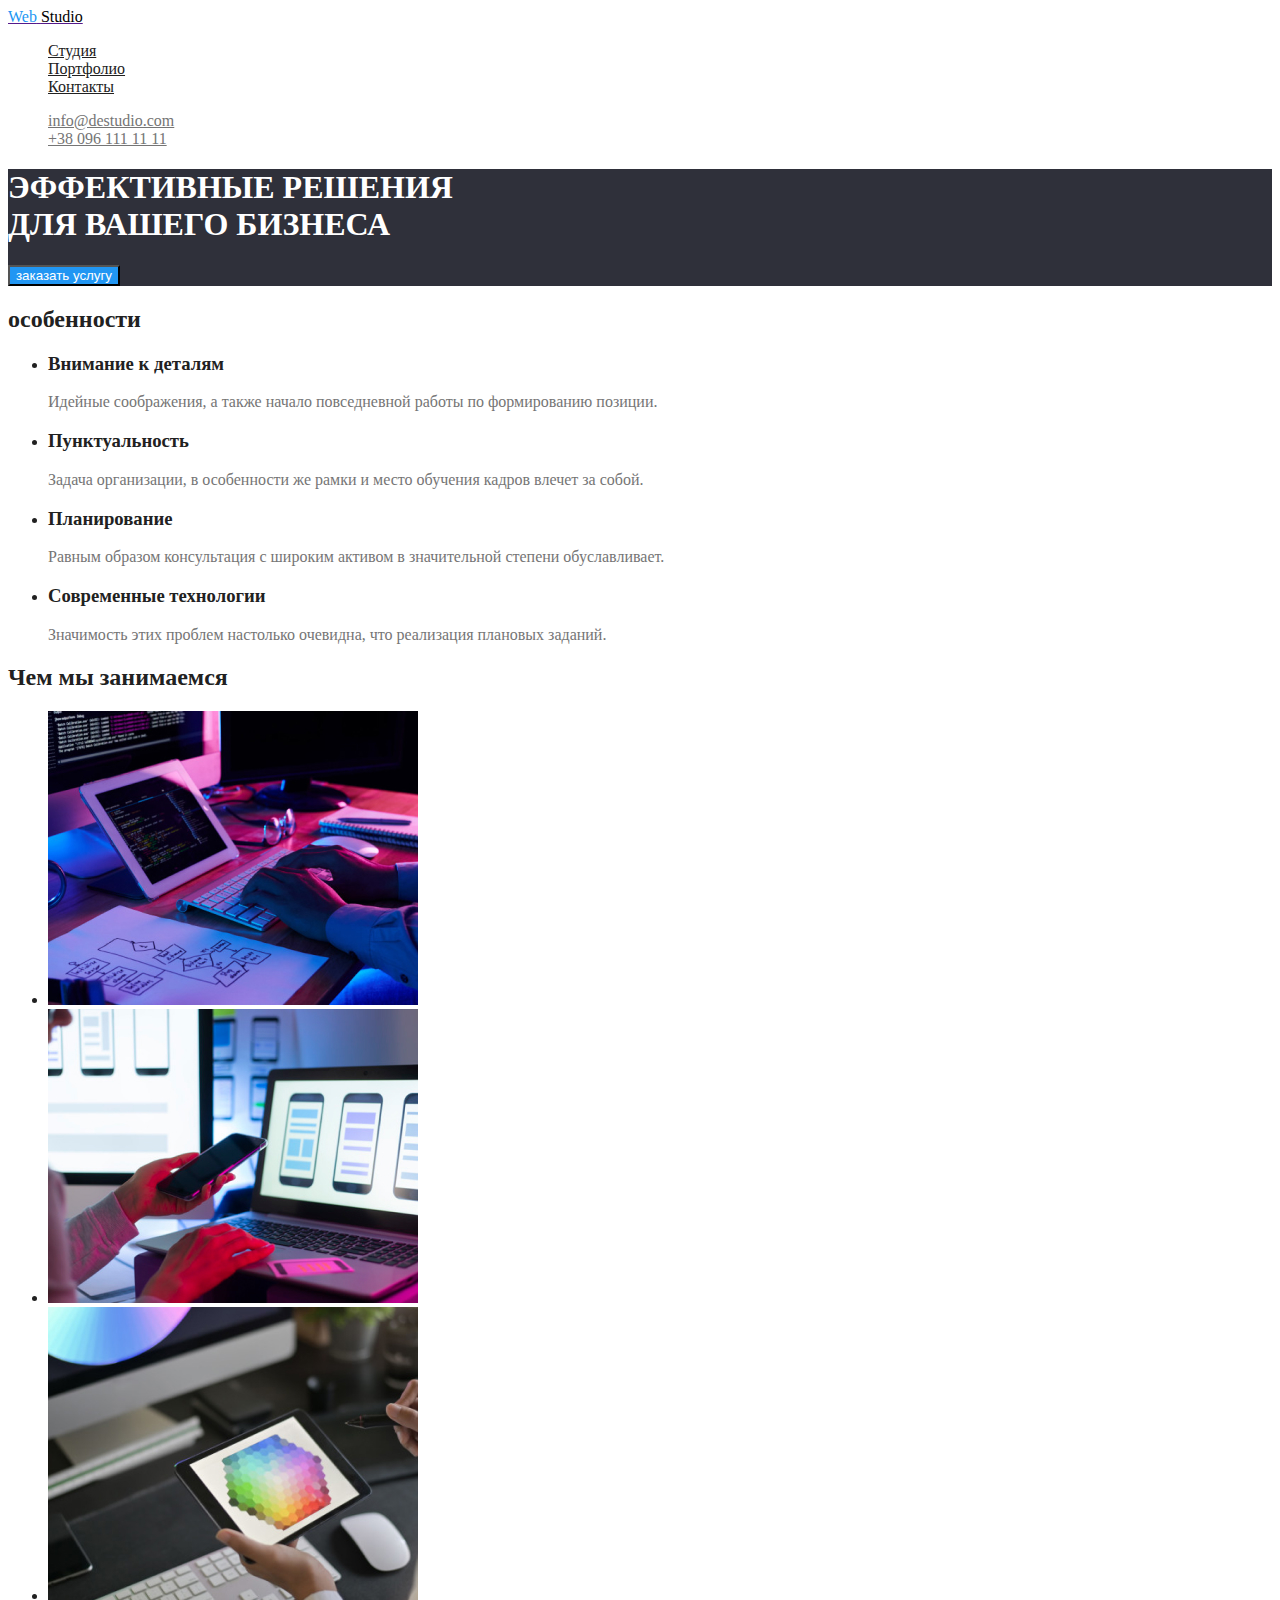
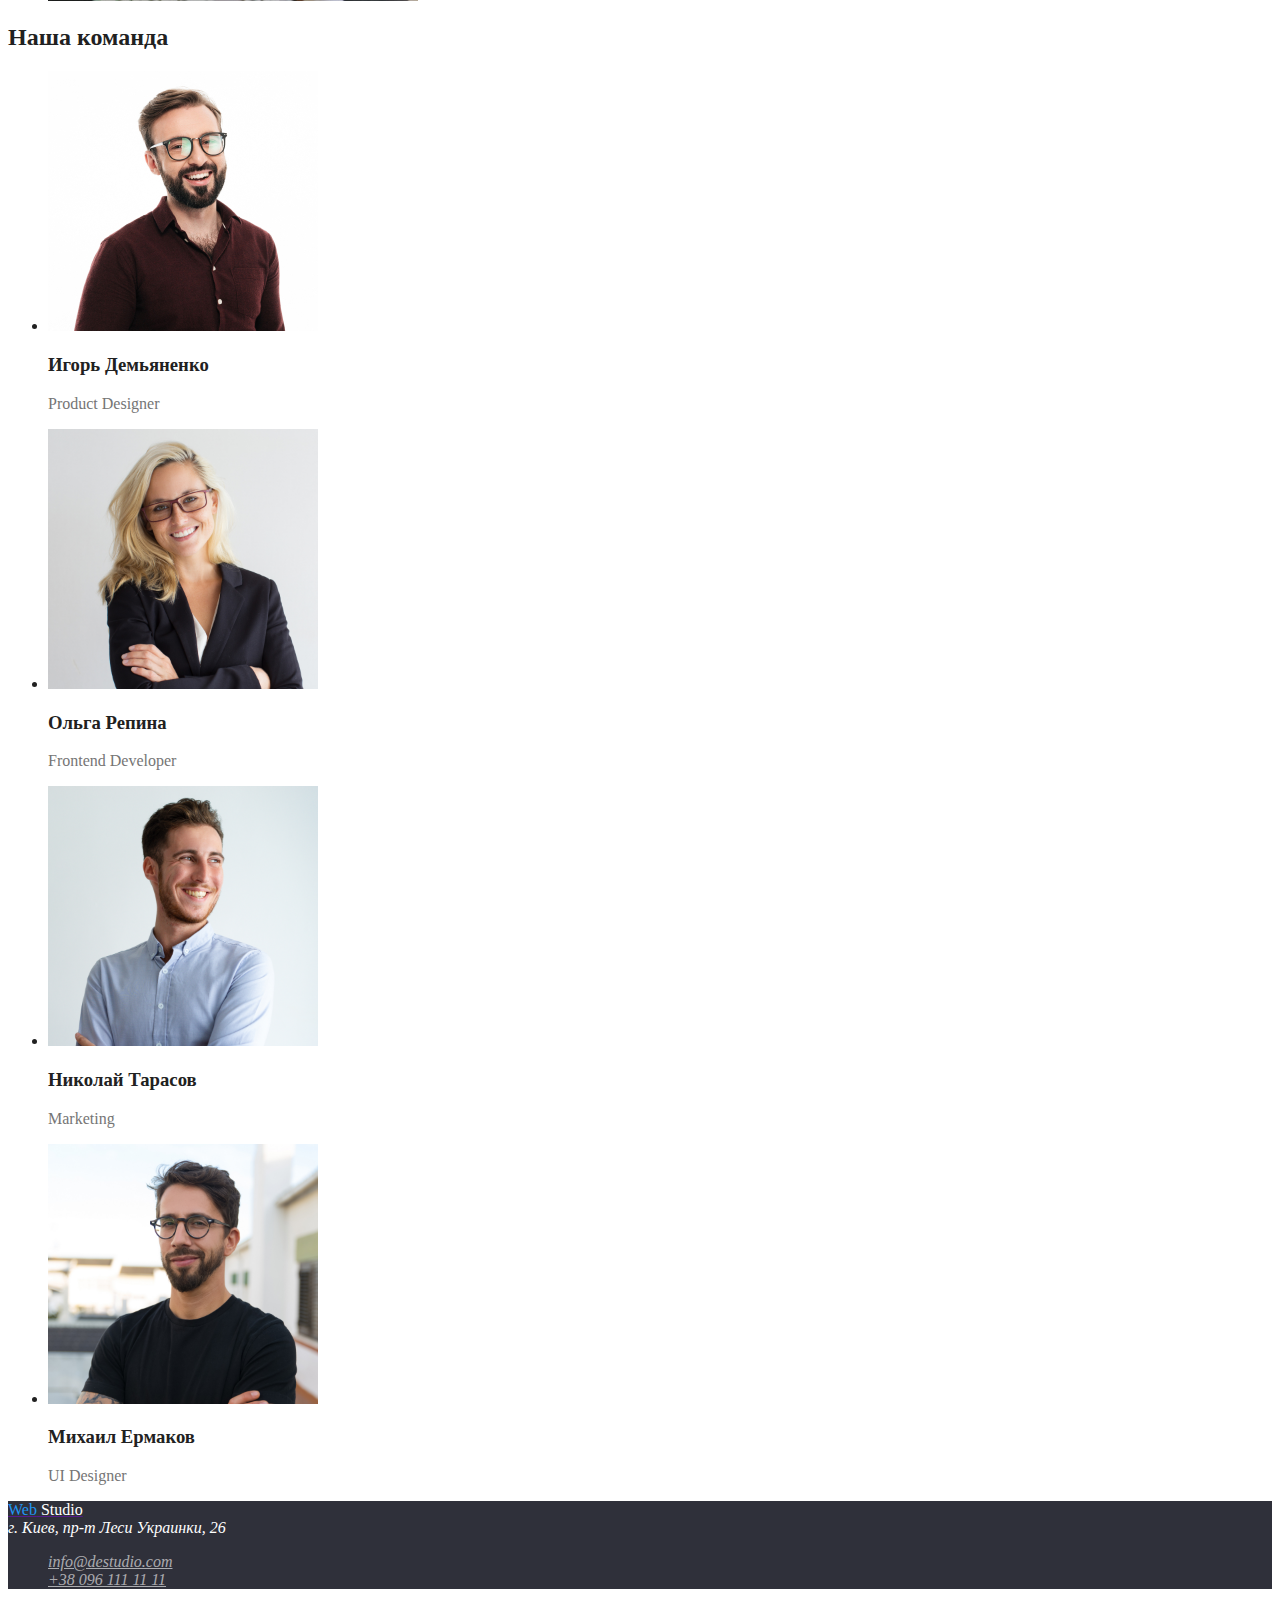
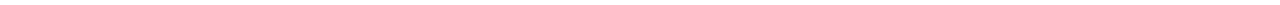
==== index.html @ b645f1c4 "вертстка до кнопок" ====
<!DOCTYPE html>
<html lang="ru">
<head>
    <meta charset="UTF-8">
    <meta http-equiv="X-UA-Compatible" content="IE=edge">
    <meta name="viewport" content="width=device-width, initial-scale=1.0">
    <title>hw-02-goit-markup-hw-02</title>
    <link rel="stylesheet" href="./css/styles.css">
</head>
    
<body class="page" >
    
    <!-- Шапка -->
    <header class="header">
        
        <nav class="nav">
            <a href=""><span class ="logo-web">Web</span> <span class="logo-studio"> Studio</span></a>
            <ul class="nav-list">
                <li> <a href="" class="nav-item">Студия</a></li>
                <li> <a href="" class="nav-item">Портфолио</a></li>
                <li> <a href="" class="nav-item">Контакты</a></li>
            </ul>
        </nav>

            <ul class="page-auth">
                <li> <a href="mailto:info@destudio.com" class="page-link">info@destudio.com</a></li>
                <li> <a href="tel:+380961111111" class="page-link">+38 096 111 11 11</a></li>
            </ul>
        
                
    </header>
    <!-- главная -->
    <main>
                <!-- Герой -->
        <section class="hero">
            <h1 class="hero-title">ЭФФЕКТИВНЫЕ РЕШЕНИЯ<br> ДЛЯ ВАШЕГО БИЗНЕСА </h1>
            <button type="button" class="button"> заказать услугу </button> 
        </section>
        <!-- особенности, описание преимуществ -->
        <section class="section">
            <h2 class="section-title">особенности</h2>
            <ul class="pec">
                <li>
                    <h3 class="pec-title">Внимание к деталям</h3>
                    <p class="pec-text">
                        Идейные соображения, а также начало повседневной работы по формированию позиции.
                    </p>
                </li>
                <li>
                    <h3 class="pec-title">Пунктуальность</h3>
                    <p class="pec-text">
                        Задача организации, в особенности же рамки и место обучения кадров влечет за собой.
        
                    </p >
                </li>
                <li>
                    <h3 class="pec-title">Планирование</h3>
                    <p class="pec-text">
                        Равным образом консультация с широким активом в значительной степени обуславливает.
                    </p>
                </li>
                <li>
                    <h3 class="pec-title">Современные технологии</h3>
                    <p class="pec-text">
                        Значимость этих проблем настолько очевидна, что реализация плановых заданий.
                    </p>

                </li>
                    
            </ul>
        </section> 

        <!-- чем мы занимаемся -->
        <section class="section">
            <h2 class="section-title">Чем мы занимаемся</h2>
            <ul>
                <li>
                    <img src="./img/box-1.jpg" alt=" работа за планшетом на клавиатуре" width="370"  height="294">
                </li>
                <li>
                    <img src="./img/box-2.jpg" alt="смартфон в руке" width="370" height="294">
                </li>
                <li>
                    <img src="./img/box-3.jpg" alt="планшет в руке" width="370" height="294">
                </li>
            </ul>
        </section>
        <!-- Наша команда -->
        <section class="section">
            <h2 >Наша команда</h2>
            <ul class="team">
                <li>
                    <img src="./img/igor.jpg" alt="Игорь Демьяненко" width="270" height="260">
                    <h3>Игорь Демьяненко</h3>
                    <p class="team-item">Product Designer</p>
                </li>
            </ul>
            <ul>
                <li>
                    <img src="./img/olga.jpg" alt="Ольга Репина" width="270" height="260">
                    <h3>Ольга Репина</h3>
                    <p class="team-item">Frontend Developer</p>
                </li>
            </ul>
            <ul>
                <li>
                    <img src="./img/nikolay.jpg" alt="Николай Тарасово" width="270" height="260">
                    <h3>Николай Тарасов</h3>
                    <p class="team-item">Marketing</p>
                </li>
            </ul>
            <ul>
                <li>
                    <img src="./img/mihail.jpg" alt="Михаил Ермаков" width="270" height="260">
                    <h3>Михаил Ермаков</h3>
                    <p class="team-item">UI Designer</p>
                </li>
            </ul>
        </section>

    </main>

    <!-- подвал -->
    <footer class="footer">
            <a href=""><span class="footer-web">Web</span> <span class="footer-studio">Studio</span></a>
            <address class="adr">
                г. Киев, пр-т Леси Украинки, 26 <br>
                <ul class="adr-link">
                    <li> <a class="adr-item" href="mailto:info@destudio.com">info@destudio.com</a></li>
                    <li> <a class="adr-item" href="tel:+380961111111" >+38 096 111 11 11</a> </li>
                </ul>
            </address>
    </footer>


</body>
</html>
---- css/styles.css ----
/* цвет главный черный #212121*/
/* цвет вторичный серый #757575 */
/* цвет кнопки белый #FFFFFF */
/* цвет ссылок в футере белый #FFFFFF60 % */
/* цвет вторичный #2F303A; */
/* цвет ховера #2196F3 */
/* цвет фона блока наш персонал #F5F4FA */
/* цвет лого веб футера */
 
.list {
    list-style: none;
}
:root{
    --primary-text-color:#212121;
    --titel-text-color:#212121;
    --accent-color: #2196F3;
    --secondary-text-color:#757575;
    --button-text-color:#ffffff;
    --button-bg-color:#2196F3;
    --logo-web-color:#2196F3;
    --section-color:#212121;
    --primary-bg-color:#2F303A;
}
 
.page  {
   color: var(--primary-text-color);
}
/* лого  в навигации */

.logo-web{
    color:var(--accent-color);
}
.logo-web {
    color: var(--logo-web-color);
}
.logo-studio {
    color: #000000;
}

/*  навигация*/
.nav-list {
    list-style: none;
    color: var(--primary-text-color);
}
.nav-item {
    list-style: none;
    color: var(--primary-text-color);
}
.nav-item:hover,
.nav-item:focus {
    color: var(--accent-color);
}
/*  шапка авторизации */
.page-auth{
    list-style: none;
}
.page-link{
    color: var(--secondary-text-color);
}
.page-link:hover,
.page-link:focus{
    color: var(--accent-color);
}

/* Герой */
.hero{
    background-color: var(--primary-bg-color);

}
.hero-title{
    color: #ffffff;
    
}
/* особенности */
.pec-text{
    color: var(--secondary-text-color);
}


/* чем мы занимаемся */

/* наша команда */
.team-item{
    color: var(--secondary-text-color);
}

.footer{
    background-color:var(--primary-bg-color);
}
/* лого в футере*/
.logo-web {
    color: var(--accent-color);
}

.footer-web {
    color: var(--logo-web-color);
}
.footer-studio {
    color: #ffffff;
}
/* адрес в подвале */
.adr{
    color: #ffffff;
}
.adr-link{
    list-style: none;
}

.adr-item {
    color: rgba(255, 255, 255, 0.6);
}
.section{
    color: var(--section-color);
}

.button{
    color: var(--button-text-color);
    background-color: var(--button-bg-color);
}
/* .button.primary{
    background-color: var(--button-bg-color);
    color: var(--button-text-color);
}
.button.secondary {
    background-color: var(--button-text-color);
    color: var(--button-bg-color) ;
} */
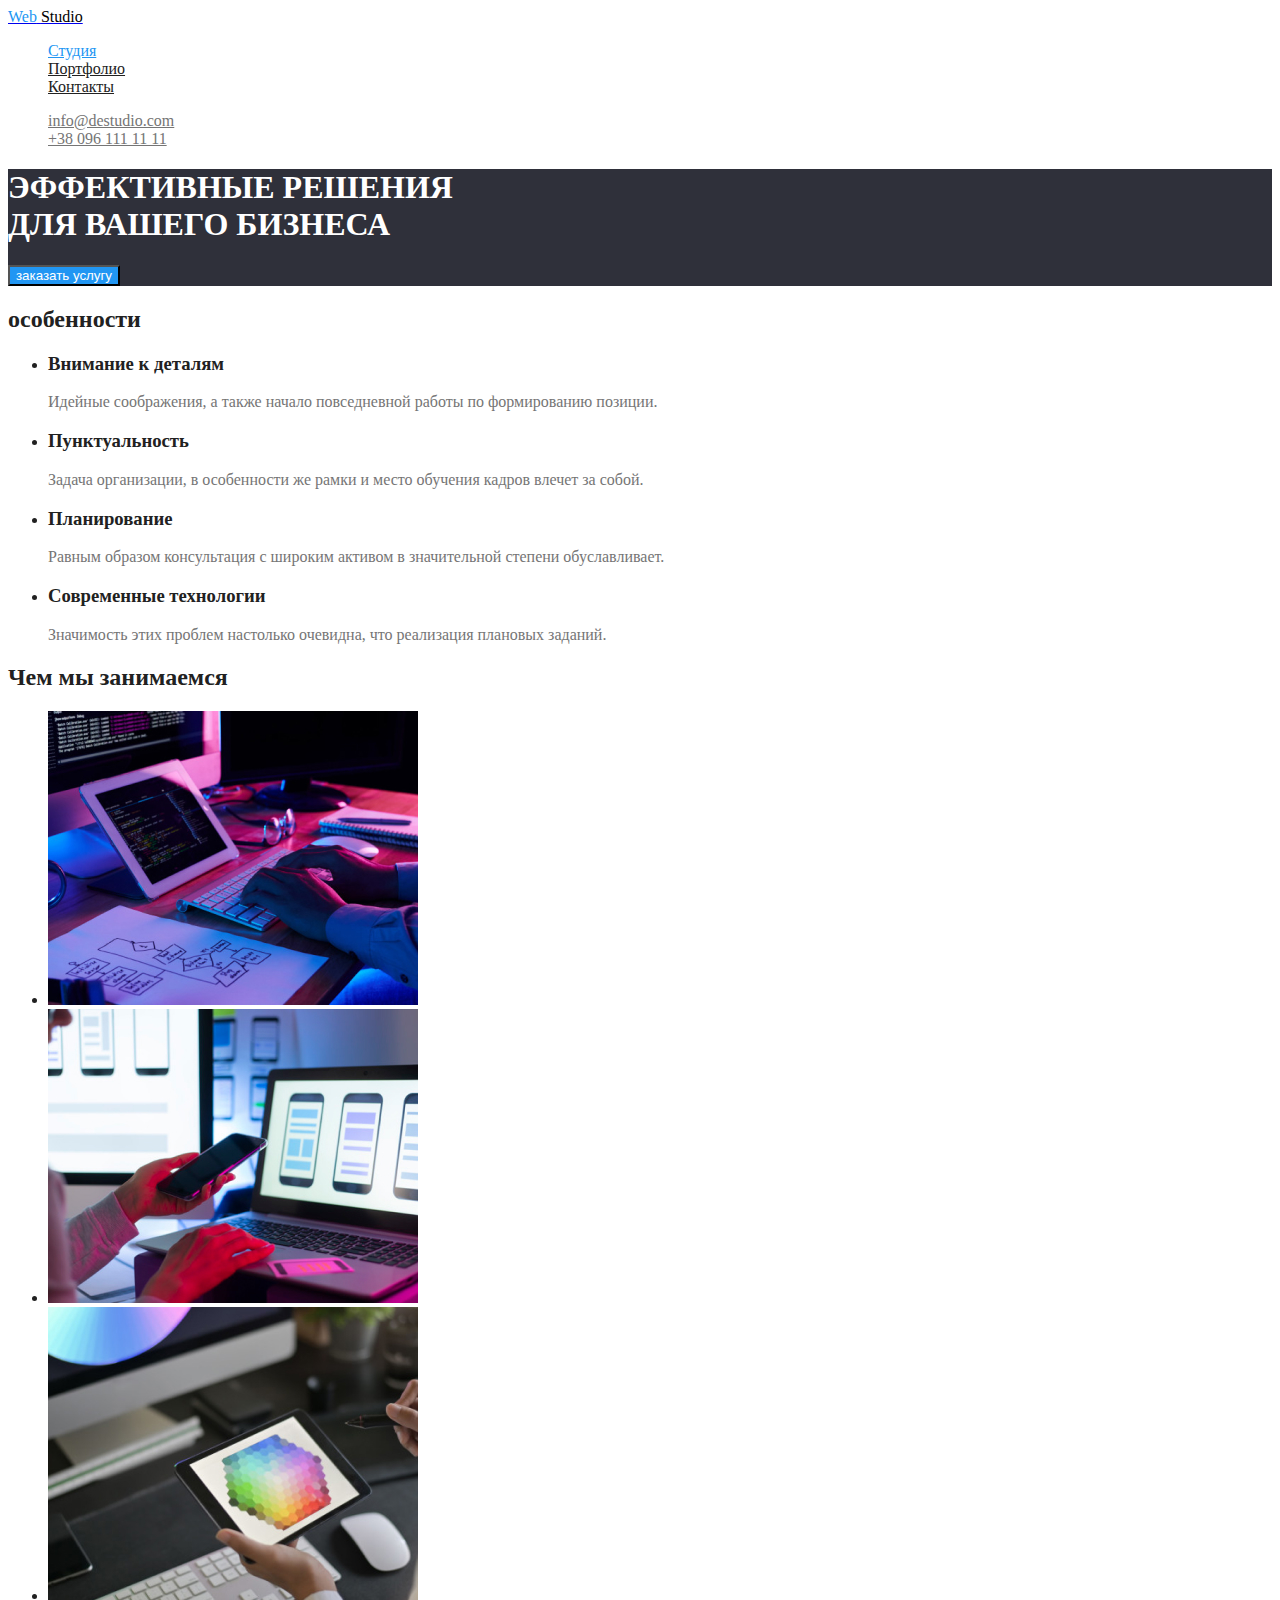
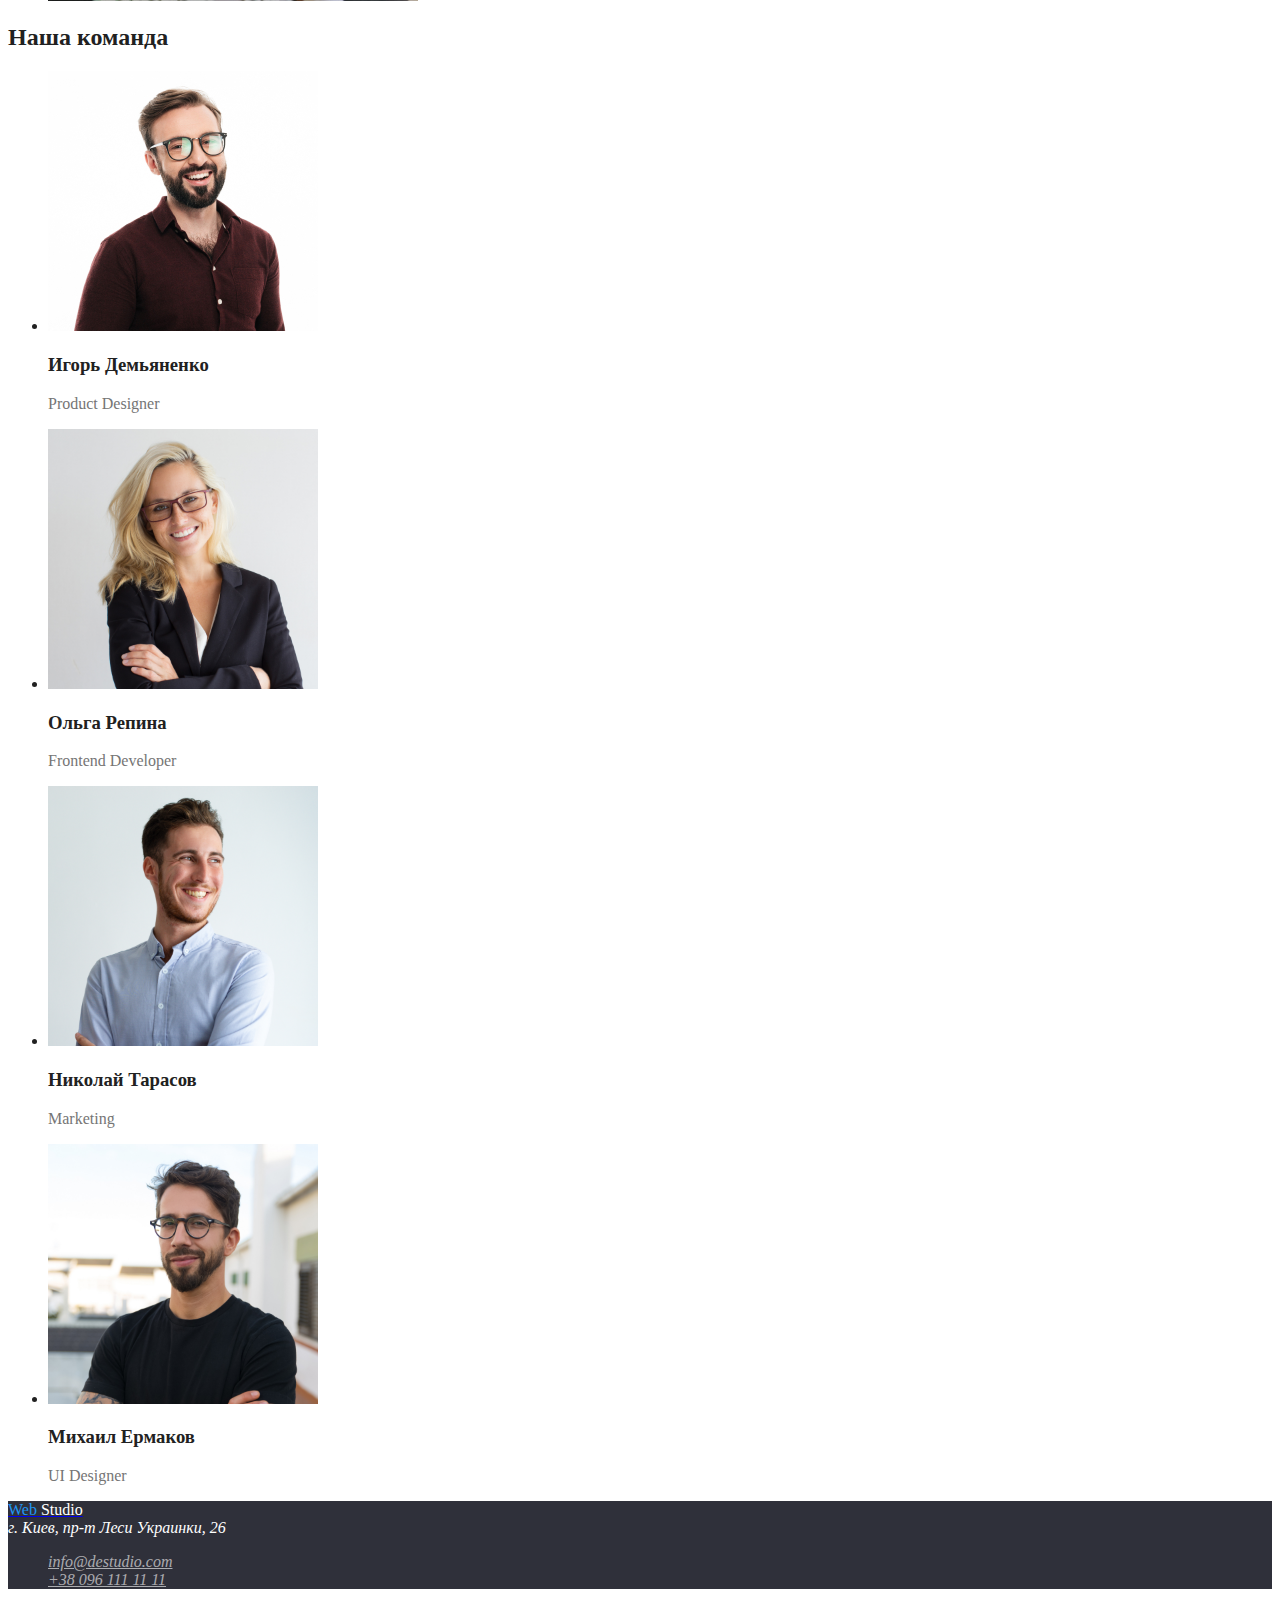
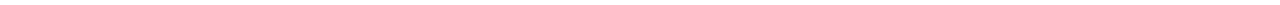
==== commit 7c49acef: "создал страницу портфолио без css" ====
--- a/index.html
+++ b/index.html
@@ -5,6 +5,7 @@
     <meta http-equiv="X-UA-Compatible" content="IE=edge">
     <meta name="viewport" content="width=device-width, initial-scale=1.0">
     <title>hw-02-goit-markup-hw-02</title>
+    <link rel="stylesheet" href="./css/common.css">
     <link rel="stylesheet" href="./css/styles.css">
 </head>
     
@@ -14,10 +15,10 @@
     <header class="header">
         
         <nav class="nav">
-            <a href=""><span class ="logo-web">Web</span> <span class="logo-studio"> Studio</span></a>
+            <a href="./index.html"><span class ="logo-web">Web</span> <span class="logo-studio"> Studio</span></a>
             <ul class="nav-list">
-                <li> <a href="" class="nav-item">Студия</a></li>
-                <li> <a href="" class="nav-item">Портфолио</a></li>
+                <li> <a href="" class="nav-item current">Студия</a></li>
+                <li> <a href="./portfolio.htm" class="nav-item">Портфолио</a></li>
                 <li> <a href="" class="nav-item">Контакты</a></li>
             </ul>
         </nav>
@@ -122,7 +123,7 @@
 
     <!-- подвал -->
     <footer class="footer">
-            <a href=""><span class="footer-web">Web</span> <span class="footer-studio">Studio</span></a>
+            <a href="./index.html"><span class="footer-web">Web</span> <span class="footer-studio">Studio</span></a>
             <address class="adr">
                 г. Киев, пр-т Леси Украинки, 26 <br>
                 <ul class="adr-link">
--- a/css/common.css
+++ b/css/common.css
@@ -0,0 +1,24 @@
+/* цвет главный черный #212121*/
+/* цвет вторичный серый #757575 */
+/* цвет кнопки белый #FFFFFF */
+/* цвет ссылок в футере белый #FFFFFF60 % */
+/* цвет вторичный #2F303A; */
+/* цвет ховера #2196F3 */
+/* цвет фона блока наш персонал #F5F4FA */
+/* цвет лого веб футера */
+
+.list {
+    list-style: none;
+}
+
+:root {
+    --primary-text-color: #212121;
+    --titel-text-color: #212121;
+    --accent-color: #2196F3;
+    --secondary-text-color: #757575;
+    --button-text-color: #ffffff;
+    --button-bg-color: #2196F3;
+    --logo-web-color: #2196F3;
+    --section-color: #212121;
+    --primary-bg-color: #2F303A;
+}--- a/css/styles.css
+++ b/css/styles.css
@@ -48,6 +48,9 @@
 }
 .nav-item:hover,
 .nav-item:focus {
+    color: var(--accent-color);
+}
+.nav-item.current{
     color: var(--accent-color);
 }
 /*  шапка авторизации */
@@ -124,4 +127,9 @@
 .button.secondary {
     background-color: var(--button-text-color);
     color: var(--button-bg-color) ;
-} */+} */
+
+
+
+/* портфолио */
+
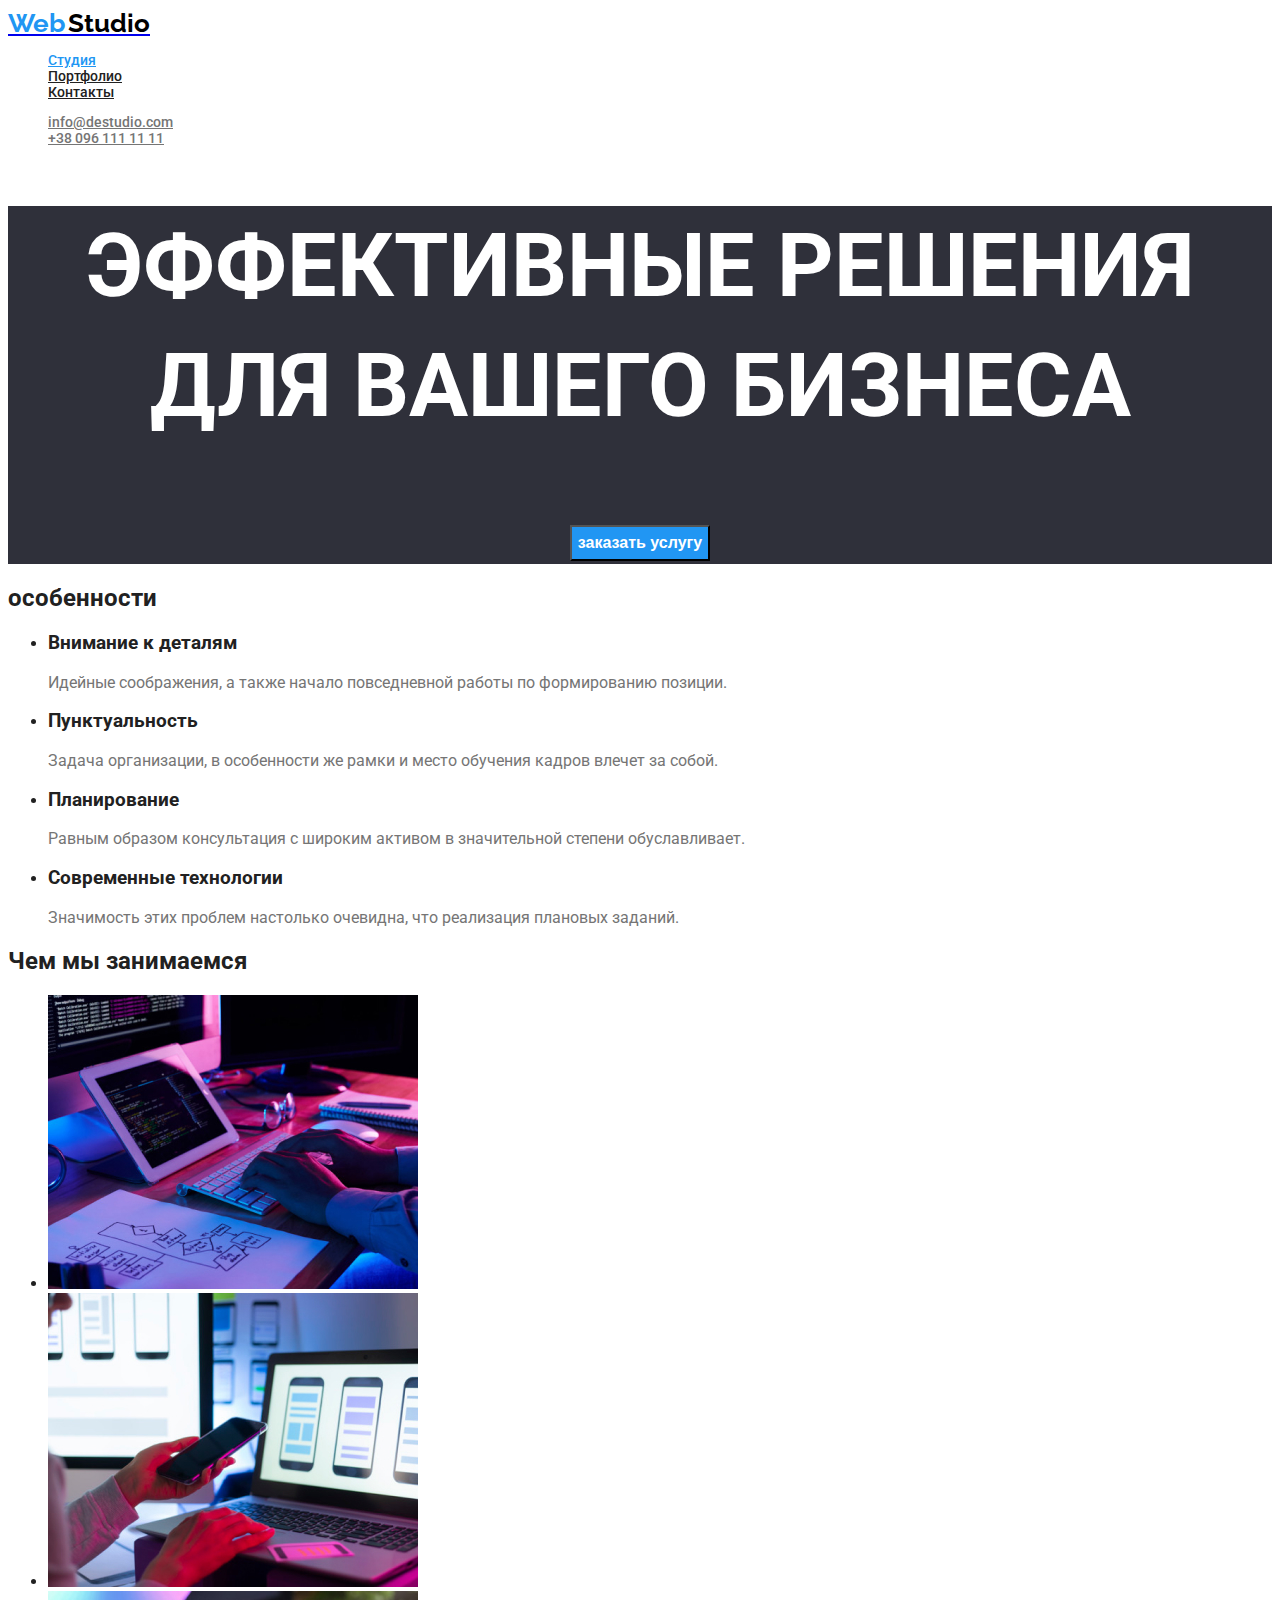
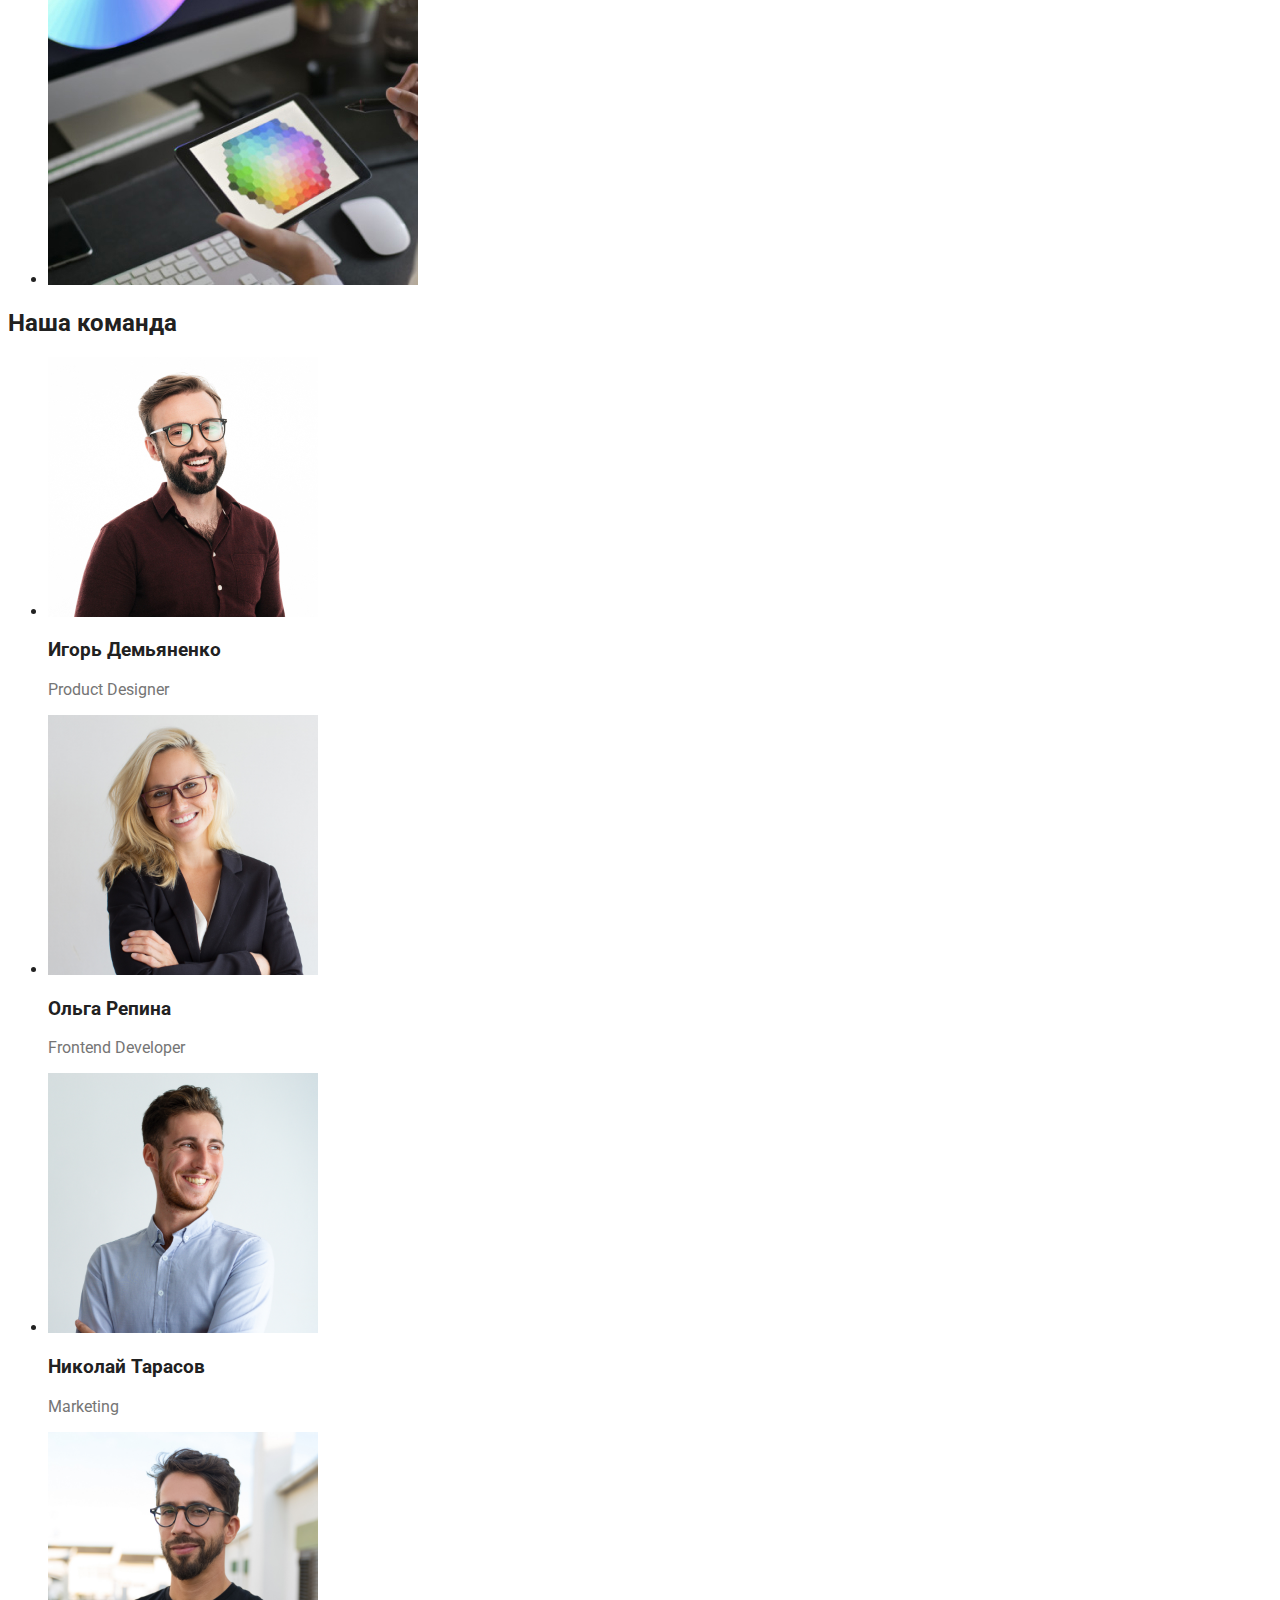
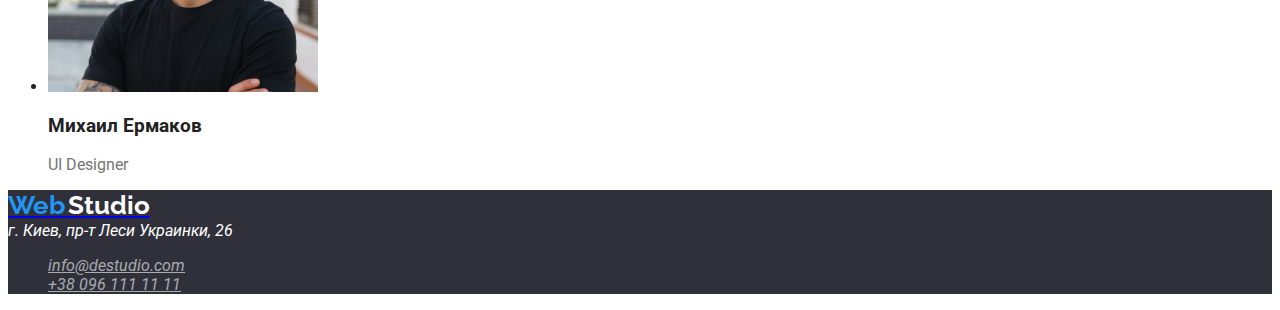
==== commit 8279a33a: "настройка шрифтов" ====
--- a/index.html
+++ b/index.html
@@ -4,6 +4,10 @@
     <meta charset="UTF-8">
     <meta http-equiv="X-UA-Compatible" content="IE=edge">
     <meta name="viewport" content="width=device-width, initial-scale=1.0">
+    <link rel="preconnect" href="https://fonts.googleapis.com">
+    <link rel="preconnect" href="https://fonts.gstatic.com" crossorigin>
+    <link href="https://fonts.googleapis.com/css2?family=Raleway:wght@700&family=Roboto:wght@400;500;700;900&display=swap"
+        rel="stylesheet">
     <title>hw-02-goit-markup-hw-02</title>
     <link rel="stylesheet" href="./css/common.css">
     <link rel="stylesheet" href="./css/styles.css">
@@ -15,28 +19,25 @@
     <header class="header">
         
         <nav class="nav">
-            <a href="./index.html"><span class ="logo-web">Web</span> <span class="logo-studio"> Studio</span></a>
+            <a class="logo" href="./index.html"><span class ="logo-web" lang="en">Web</span> <span class="logo-studio" lang="en"> Studio</span></a>
             <ul class="nav-list">
-                <li> <a href="" class="nav-item current">Студия</a></li>
-                <li> <a href="./portfolio.htm" class="nav-item">Портфолио</a></li>
-                <li> <a href="" class="nav-item">Контакты</a></li>
+                <li> <a class="nav-item current" href="" >Студия</a></li>
+                <li> <a class="nav-item" href="./portfolio.htm" class="nav-item">Портфолио</a></li>
+                <li> <a class="nav-item" href="" >Контакты</a></li>
             </ul>
         </nav>
-
             <ul class="page-auth">
-                <li> <a href="mailto:info@destudio.com" class="page-link">info@destudio.com</a></li>
-                <li> <a href="tel:+380961111111" class="page-link">+38 096 111 11 11</a></li>
+                <li> <a class="page-link" href="mailto:info@destudio.com" >info@destudio.com</a></li>
+                <li> <a class="page-link" href="tel:+380961111111" >+38 096 111 11 11</a></li>
             </ul>
-        
-                
     </header>
     <!-- главная -->
     <main>
                 <!-- Герой -->
         <section class="hero">
-            <h1 class="hero-title">ЭФФЕКТИВНЫЕ РЕШЕНИЯ<br> ДЛЯ ВАШЕГО БИЗНЕСА </h1>
-            <button type="button" class="button"> заказать услугу </button> 
-        </section>
+            <h1 class="hero-title">ЭФФЕКТИВНЫЕ РЕШЕНИЯ ДЛЯ ВАШЕГО БИЗНЕСА </h1>
+            <button class="button" type="button"> заказать услугу </button> 
+            </section>
         <!-- особенности, описание преимуществ -->
         <section class="section">
             <h2 class="section-title">особенности</h2>
@@ -123,7 +124,7 @@
 
     <!-- подвал -->
     <footer class="footer">
-            <a href="./index.html"><span class="footer-web">Web</span> <span class="footer-studio">Studio</span></a>
+            <a class="logo" href="./index.html"><span class="logo-web" lang="en">Web</span> <span class="footer-studio" lang="en">Studio</span></a>
             <address class="adr">
                 г. Киев, пр-т Леси Украинки, 26 <br>
                 <ul class="adr-link">
@@ -132,8 +133,6 @@
                 </ul>
             </address>
     </footer>
-
-
 </body>
 </html>
 
--- a/css/common.css
+++ b/css/common.css
@@ -13,7 +13,7 @@
 
 :root {
     --primary-text-color: #212121;
-    --titel-text-color: #212121;
+    --titel-text-C: #212121;
     --accent-color: #2196F3;
     --secondary-text-color: #757575;
     --button-text-color: #ffffff;
@@ -21,4 +21,8 @@
     --logo-web-color: #2196F3;
     --section-color: #212121;
     --primary-bg-color: #2F303A;
-}+}
+
+
+
+/* ------ COMMON.CSS  создан для треннировки------ */--- a/css/styles.css
+++ b/css/styles.css
@@ -6,6 +6,8 @@
 /* цвет ховера #2196F3 */
 /* цвет фона блока наш персонал #F5F4FA */
 /* цвет лого веб футера */
+
+/* font-family: 'Raleway',sans-serif; */
  
 .list {
     list-style: none;
@@ -19,19 +21,28 @@
     --button-bg-color:#2196F3;
     --logo-web-color:#2196F3;
     --section-color:#212121;
-    --primary-bg-color:#2F303A;
+    --secondary-bg-color:#2F303A;
+    --primary-bg-color:#ffffff;
+}
+body{
+    background-color: var(--primary-bg-color);
+    font-family: 'Roboto',sans-serif;
+
 }
  
 .page  {
    color: var(--primary-text-color);
 }
 /* лого  в навигации */
-
-.logo-web{
-    color:var(--accent-color);
+.logo{
+    font-family: 'Raleway',sans-serif;
+    font-weight: 700;
+    font-size: 26px;
+    line-height: 1.2;
 }
 .logo-web {
     color: var(--logo-web-color);
+    margin-right: -3px;
 }
 .logo-studio {
     color: #000000;
@@ -41,11 +52,20 @@
 .nav-list {
     list-style: none;
     color: var(--primary-text-color);
+
+    font-weight: 500;
+    font-size: 14px;
+    line-height: 1.07;
 }
 .nav-item {
     list-style: none;
     color: var(--primary-text-color);
-}
+
+   
+    font-weight: 500;
+    font-size: 14px;
+    line-height: 1.14;
+ }
 .nav-item:hover,
 .nav-item:focus {
     color: var(--accent-color);
@@ -56,6 +76,10 @@
 /*  шапка авторизации */
 .page-auth{
     list-style: none;
+
+    font-weight: 500;
+    font-size: 14px;
+    line-height: 1.14;
 }
 .page-link{
     color: var(--secondary-text-color);
@@ -67,12 +91,26 @@
 
 /* Герой */
 .hero{
-    background-color: var(--primary-bg-color);
+    background-color: var(--secondary-bg-color);
+
+    font-weight: 900;
+    font-size: 44px;
+    line-height: 1.36;
+    text-align: center;
+    text-transform: uppercase;
 
 }
 .hero-title{
     color: #ffffff;
-    
+}
+.button {
+    color: var(--button-text-color);
+    background-color: var(--button-bg-color);
+
+    font-weight: 700;
+    font-size: 16px;
+    line-height: 1.87;
+    text-align: center;
 }
 /* особенности */
 .pec-text{
@@ -87,19 +125,14 @@
     color: var(--secondary-text-color);
 }
 
-.footer{
-    background-color:var(--primary-bg-color);
-}
+
 /* лого в футере*/
-.logo-web {
-    color: var(--accent-color);
-}
 
-.footer-web {
-    color: var(--logo-web-color);
-}
 .footer-studio {
     color: #ffffff;
+}
+.footer {
+    background-color: var(--secondary-bg-color);
 }
 /* адрес в подвале */
 .adr{
@@ -116,20 +149,28 @@
     color: var(--section-color);
 }
 
-.button{
-    color: var(--button-text-color);
-    background-color: var(--button-bg-color);
-}
-/* .button.primary{
+
+/* .button .primary {
     background-color: var(--button-bg-color);
     color: var(--button-text-color);
 }
 .button.secondary {
     background-color: var(--button-text-color);
-    color: var(--button-bg-color) ;
-} */
+    color: var(--button-bg-color) ; */
 
 
 
-/* портфолио */
 
+/* --портфолио --*/
+
+/* секция портфолио */
+.portolio-button:hover,
+.portolio-button:focus{
+    color:var(--button-text-color);
+    background-color:var(--button-bg-color);
+
+    font-family: inherit;
+}
+.portfolio-text{
+    color: var(--secondary-text-color);
+}
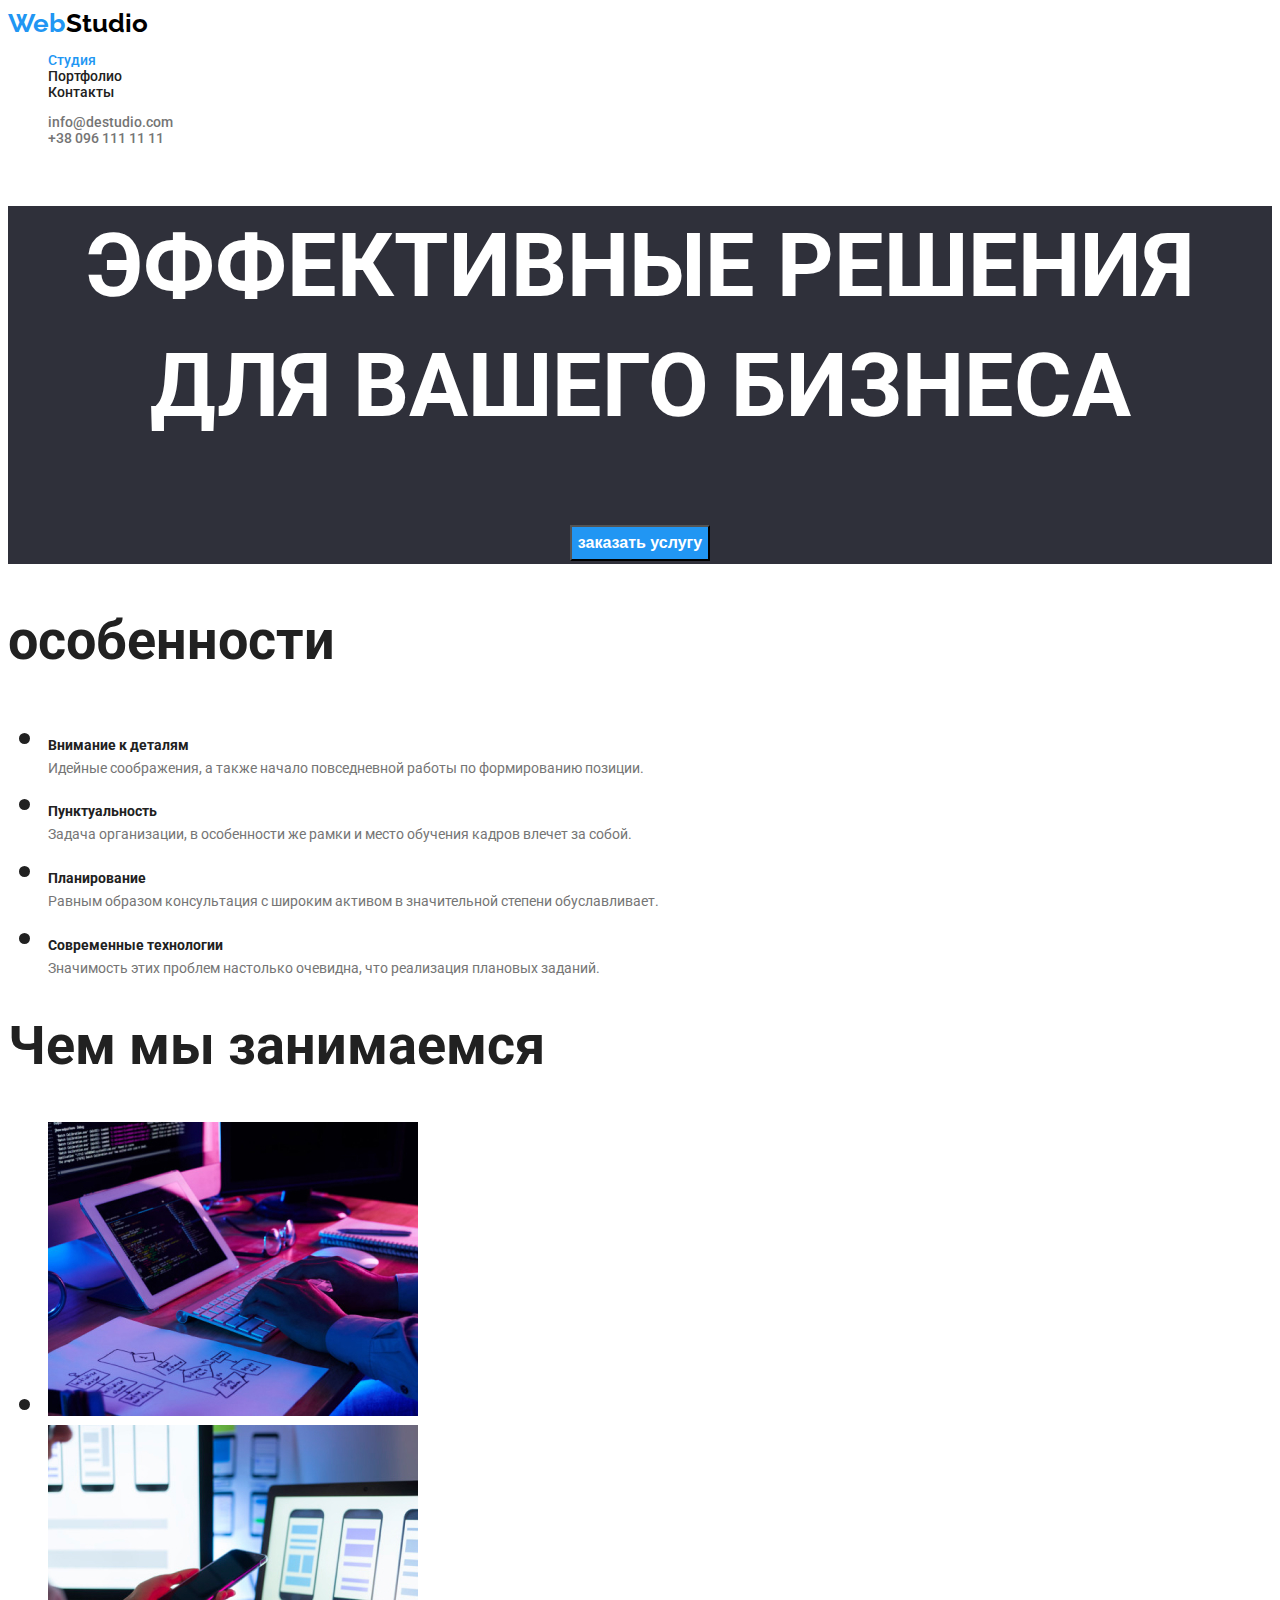
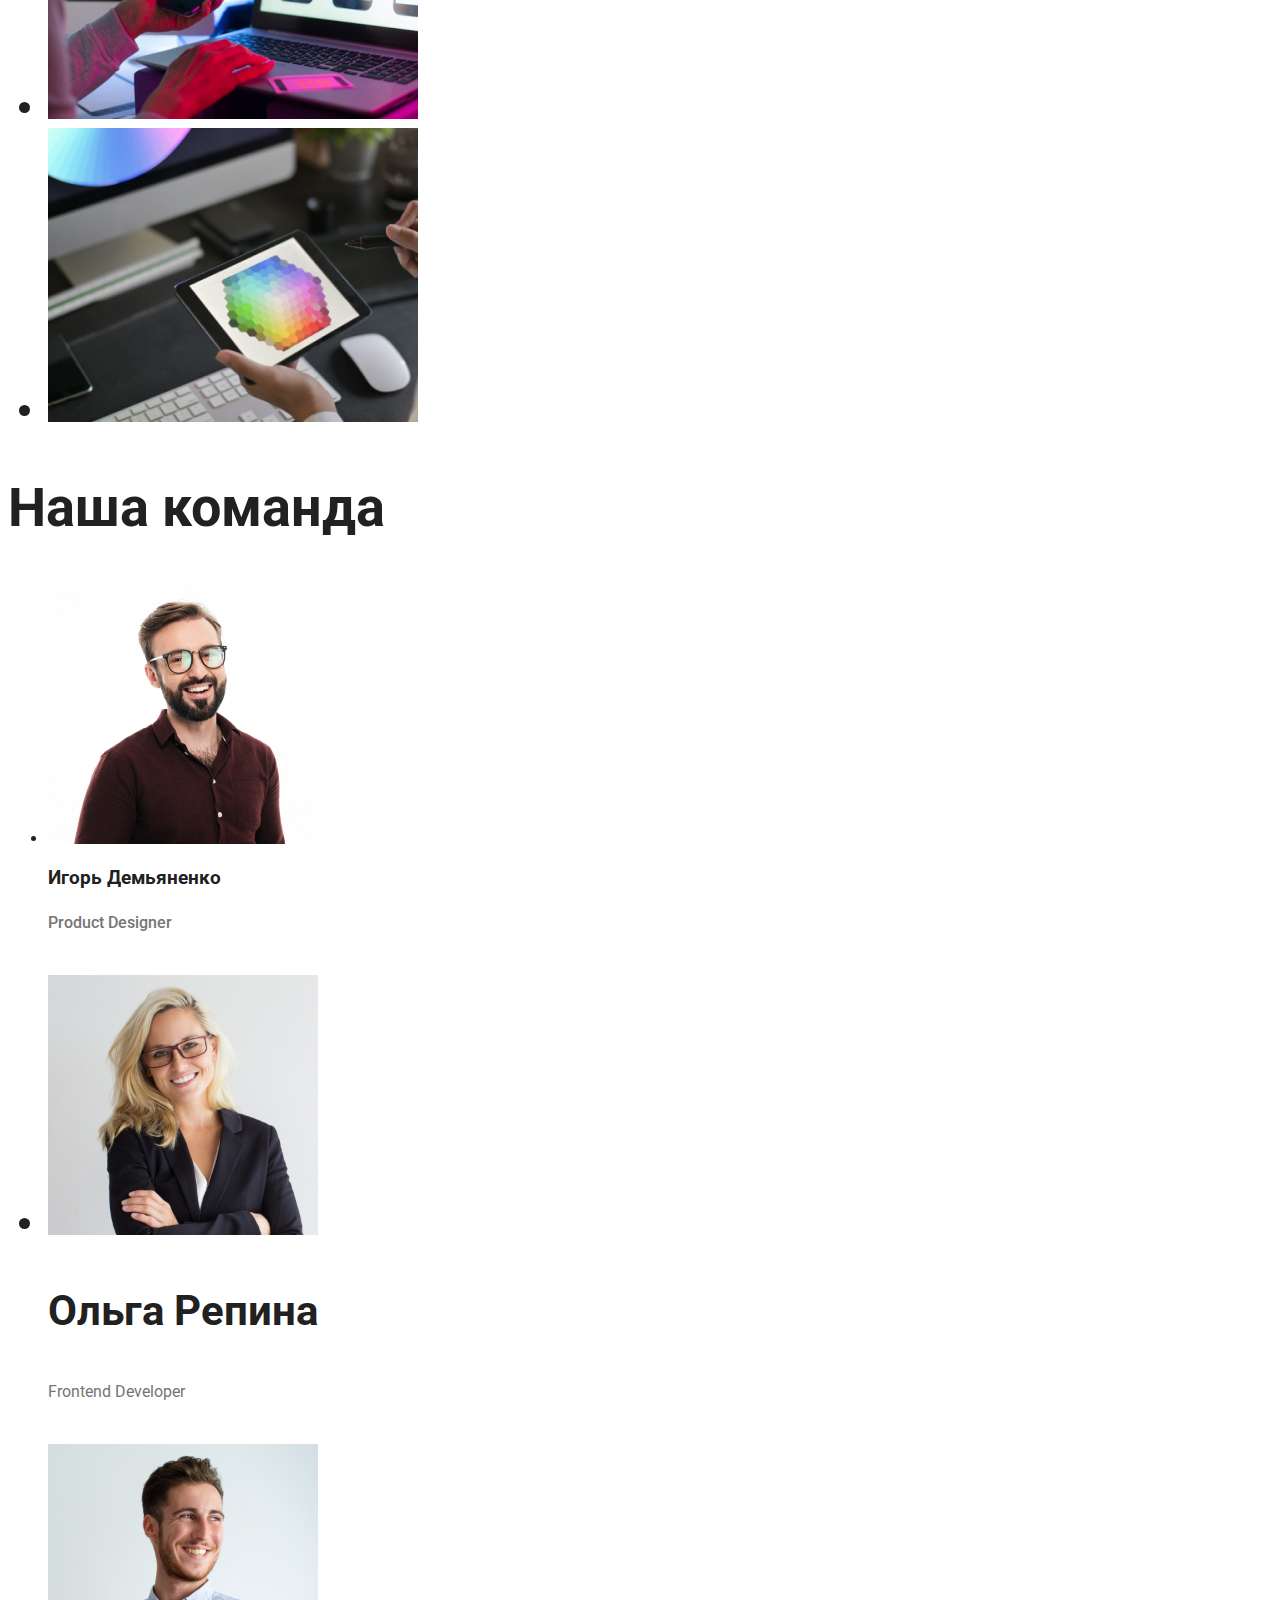
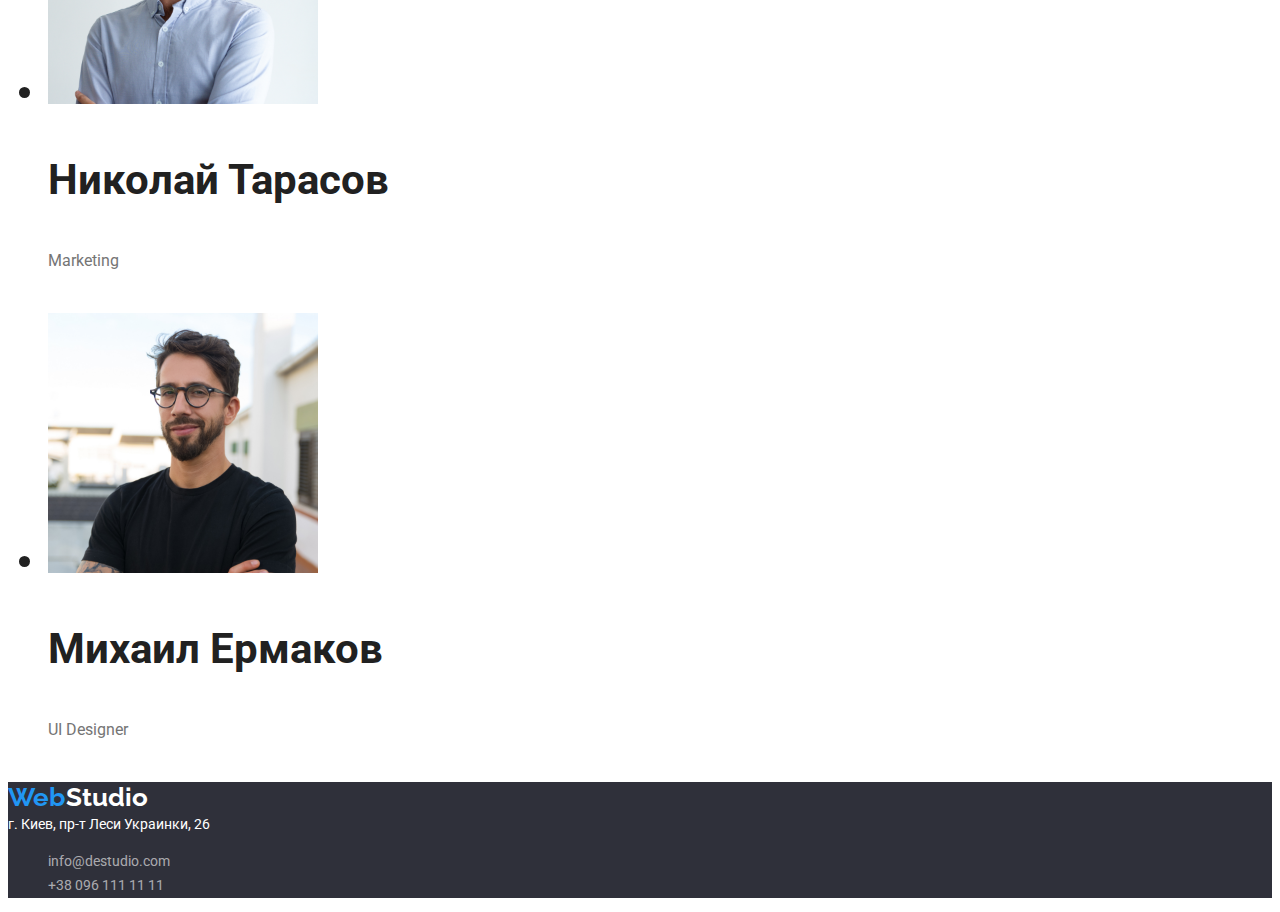
==== commit a991558f: "Закончил 2 дз" ====
--- a/index.html
+++ b/index.html
@@ -1,141 +1,193 @@
 <!DOCTYPE html>
 <html lang="ru">
-<head>
-    <meta charset="UTF-8">
-    <meta http-equiv="X-UA-Compatible" content="IE=edge">
-    <meta name="viewport" content="width=device-width, initial-scale=1.0">
-    <link rel="preconnect" href="https://fonts.googleapis.com">
-    <link rel="preconnect" href="https://fonts.gstatic.com" crossorigin>
-    <link href="https://fonts.googleapis.com/css2?family=Raleway:wght@700&family=Roboto:wght@400;500;700;900&display=swap"
-        rel="stylesheet">
+  <head>
+    <meta charset="UTF-8" />
+    <meta http-equiv="X-UA-Compatible" content="IE=edge" />
+    <meta name="viewport" content="width=device-width, initial-scale=1.0" />
+    <link rel="preconnect" href="https://fonts.googleapis.com" />
+    <link rel="preconnect" href="https://fonts.gstatic.com" crossorigin />
+    <link
+      href="https://fonts.googleapis.com/css2?family=Raleway:wght@700&family=Roboto:wght@400;500;700;900&display=swap"
+      rel="stylesheet"
+    />
     <title>hw-02-goit-markup-hw-02</title>
-    <link rel="stylesheet" href="./css/common.css">
-    <link rel="stylesheet" href="./css/styles.css">
-</head>
-    
-<body class="page" >
-    
+    <link rel="stylesheet" href="./css/common.css" />
+    <link rel="stylesheet" href="./css/styles.css" />
+  </head>
+
+  <body class="page">
+
     <!-- Шапка -->
     <header class="header">
-        
-        <nav class="nav">
-            <a class="logo" href="./index.html"><span class ="logo-web" lang="en">Web</span> <span class="logo-studio" lang="en"> Studio</span></a>
-            <ul class="nav-list">
-                <li> <a class="nav-item current" href="" >Студия</a></li>
-                <li> <a class="nav-item" href="./portfolio.htm" class="nav-item">Портфолио</a></li>
-                <li> <a class="nav-item" href="" >Контакты</a></li>
-            </ul>
-        </nav>
-            <ul class="page-auth">
-                <li> <a class="page-link" href="mailto:info@destudio.com" >info@destudio.com</a></li>
-                <li> <a class="page-link" href="tel:+380961111111" >+38 096 111 11 11</a></li>
-            </ul>
+      <nav class="nav">
+        <a class="logo" href="./index.html">
+        <span class="logo-web" lang="en">Web</span>
+          <span class="logo-studio" lang="en"> Studio</span></a>
+        <ul class="nav-list">
+          <li><a class="nav-item current" href="">Студия</a></li>
+          <li>
+            <a class="nav-item" href="./portfolio.htm">Портфолио</a>
+          </li>
+          <li><a class="nav-item" href="">Контакты</a></li>
+        </ul>
+      </nav>
+      <ul class="page-auth">
+        <li>
+          <a class="page-link" href="mailto:info@destudio.com"
+            >info@destudio.com</a>
+        </li>
+        <li>
+          <a class="page-link" href="tel:+380961111111">+38 096 111 11 11</a>
+        </li>
+      </ul>
     </header>
+
     <!-- главная -->
     <main>
-                <!-- Герой -->
-        <section class="hero">
-            <h1 class="hero-title">ЭФФЕКТИВНЫЕ РЕШЕНИЯ ДЛЯ ВАШЕГО БИЗНЕСА </h1>
-            <button class="button" type="button"> заказать услугу </button> 
-            </section>
-        <!-- особенности, описание преимуществ -->
-        <section class="section">
-            <h2 class="section-title">особенности</h2>
-            <ul class="pec">
-                <li>
-                    <h3 class="pec-title">Внимание к деталям</h3>
-                    <p class="pec-text">
-                        Идейные соображения, а также начало повседневной работы по формированию позиции.
-                    </p>
-                </li>
-                <li>
-                    <h3 class="pec-title">Пунктуальность</h3>
-                    <p class="pec-text">
-                        Задача организации, в особенности же рамки и место обучения кадров влечет за собой.
-        
-                    </p >
-                </li>
-                <li>
-                    <h3 class="pec-title">Планирование</h3>
-                    <p class="pec-text">
-                        Равным образом консультация с широким активом в значительной степени обуславливает.
-                    </p>
-                </li>
-                <li>
-                    <h3 class="pec-title">Современные технологии</h3>
-                    <p class="pec-text">
-                        Значимость этих проблем настолько очевидна, что реализация плановых заданий.
-                    </p>
 
-                </li>
-                    
-            </ul>
-        </section> 
+      <!-- Герой -->
+      <section class="hero">
+        <h1 class="hero-title">ЭФФЕКТИВНЫЕ РЕШЕНИЯ ДЛЯ ВАШЕГО БИЗНЕСА</h1>
+        <button class="button" type="button">заказать услугу</button>
+      </section>
 
-        <!-- чем мы занимаемся -->
-        <section class="section">
-            <h2 class="section-title">Чем мы занимаемся</h2>
-            <ul>
-                <li>
-                    <img src="./img/box-1.jpg" alt=" работа за планшетом на клавиатуре" width="370"  height="294">
-                </li>
-                <li>
-                    <img src="./img/box-2.jpg" alt="смартфон в руке" width="370" height="294">
-                </li>
-                <li>
-                    <img src="./img/box-3.jpg" alt="планшет в руке" width="370" height="294">
-                </li>
-            </ul>
-        </section>
-        <!-- Наша команда -->
-        <section class="section">
-            <h2 >Наша команда</h2>
-            <ul class="team">
-                <li>
-                    <img src="./img/igor.jpg" alt="Игорь Демьяненко" width="270" height="260">
-                    <h3>Игорь Демьяненко</h3>
-                    <p class="team-item">Product Designer</p>
-                </li>
-            </ul>
-            <ul>
-                <li>
-                    <img src="./img/olga.jpg" alt="Ольга Репина" width="270" height="260">
-                    <h3>Ольга Репина</h3>
-                    <p class="team-item">Frontend Developer</p>
-                </li>
-            </ul>
-            <ul>
-                <li>
-                    <img src="./img/nikolay.jpg" alt="Николай Тарасово" width="270" height="260">
-                    <h3>Николай Тарасов</h3>
-                    <p class="team-item">Marketing</p>
-                </li>
-            </ul>
-            <ul>
-                <li>
-                    <img src="./img/mihail.jpg" alt="Михаил Ермаков" width="270" height="260">
-                    <h3>Михаил Ермаков</h3>
-                    <p class="team-item">UI Designer</p>
-                </li>
-            </ul>
-        </section>
+      <!-- особенности, описание преимуществ -->
+      <section class="section">
+        <h2 class="section-title">особенности</h2>
+        <ul class="pec">
+          <li>
+            <h3 class="pec-title">Внимание к деталям</h3>
+            <p class="pec-text">
+              Идейные соображения, а также начало повседневной работы по
+              формированию позиции.
+            </p>
+          </li>
+          <li>
+            <h3 class="pec-title">Пунктуальность</h3>
+            <p class="pec-text">
+              Задача организации, в особенности же рамки и место обучения кадров
+              влечет за собой.
+            </p>
+          </li>
+          <li>
+            <h3 class="pec-title">Планирование</h3>
+            <p class="pec-text">
+              Равным образом консультация с широким активом в значительной
+              степени обуславливает.
+            </p>
+          </li>
+          <li>
+            <h3 class="pec-title">Современные технологии</h3>
+            <p class="pec-text">
+              Значимость этих проблем настолько очевидна, что реализация
+              плановых заданий.
+            </p>
+          </li>
+        </ul>
+      </section>
 
+      <!-- чем мы занимаемся -->
+      <section class="section">
+        <h2 class="section-title">Чем мы занимаемся</h2>
+        <ul>
+          <li>
+            <img
+              src="./img/box-1.jpg"
+              alt=" работа за планшетом на клавиатуре"
+              width="370"
+              height="294"
+            />
+          </li>
+          <li>
+            <img
+              src="./img/box-2.jpg"
+              alt="смартфон в руке"
+              width="370"
+              height="294"
+            />
+          </li>
+          <li>
+            <img
+              src="./img/box-3.jpg"
+              alt="планшет в руке"
+              width="370"
+              height="294"
+            />
+          </li>
+        </ul>
+      </section>
+
+      <!-- Наша команда -->
+      <section class="section">
+        <h2>Наша команда</h2>
+        <ul class="team">
+          <li>
+            <img
+              src="./img/igor.jpg"
+              alt="Игорь Демьяненко"
+              width="270"
+              height="260"
+            />
+            <h3>Игорь Демьяненко</h3>
+            <p class="team-item">Product Designer</p>
+          </li>
+        </ul>
+        <ul>
+          <li>
+            <img
+              src="./img/olga.jpg"
+              alt="Ольга Репина"
+              width="270"
+              height="260"
+            />
+            <h3>Ольга Репина</h3>
+            <p class="team-item">Frontend Developer</p>
+          </li>
+        </ul>
+        <ul>
+          <li>
+            <img
+              src="./img/nikolay.jpg"
+              alt="Николай Тарасово"
+              width="270"
+              height="260"
+            />
+            <h3>Николай Тарасов</h3>
+            <p class="team-item">Marketing</p>
+          </li>
+        </ul>
+        <ul>
+          <li>
+            <img
+              src="./img/mihail.jpg"
+              alt="Михаил Ермаков"
+              width="270"
+              height="260"
+            />
+            <h3>Михаил Ермаков</h3>
+            <p class="team-item">UI Designer</p>
+          </li>
+        </ul>
+      </section>
     </main>
-
+    
     <!-- подвал -->
     <footer class="footer">
-            <a class="logo" href="./index.html"><span class="logo-web" lang="en">Web</span> <span class="footer-studio" lang="en">Studio</span></a>
-            <address class="adr">
-                г. Киев, пр-т Леси Украинки, 26 <br>
-                <ul class="adr-link">
-                    <li> <a class="adr-item" href="mailto:info@destudio.com">info@destudio.com</a></li>
-                    <li> <a class="adr-item" href="tel:+380961111111" >+38 096 111 11 11</a> </li>
-                </ul>
-            </address>
+      <a class="logo" href="./index.html">
+        <span class="logo-web" lang="en">Web</span>
+        <span class="footer-studio" lang="en">Studio</span></a>
+      <address>
+        <span class="addres">г. Киев, пр-т Леси Украинки, 26</span>
+        <ul class="add-link">
+          <li>
+            <a class="add-item" href="mailto:info@destudio.com"
+              >info@destudio.com</a>
+          </li>
+          <li>
+            <a class="add-item" href="tel:+380961111111">+38 096 111 11 11</a>
+          </li>
+        </ul>
+      </address>
     </footer>
-</body>
+  </body>
 </html>
-
-
-
-
--- a/css/styles.css
+++ b/css/styles.css
@@ -8,169 +8,181 @@
 /* цвет лого веб футера */
 
 /* font-family: 'Raleway',sans-serif; */
- 
-.list {
-    list-style: none;
+
+:root {
+  --primary-text-color: #212121;
+  --secondary-text-color: #757575;
+  --titel-text-color: #212121;
+  --accent-color: #2196f3;
+  --button-text-color: #ffffff;
+  --button-bg-color: #2196f3;
+  --logo-web-color: #2196f3;
+  --section-color: #212121;
+  --secondary-bg-color: #2f303a;
+  --primary-bg-color: #ffffff;
 }
-:root{
-    --primary-text-color:#212121;
-    --titel-text-color:#212121;
-    --accent-color: #2196F3;
-    --secondary-text-color:#757575;
-    --button-text-color:#ffffff;
-    --button-bg-color:#2196F3;
-    --logo-web-color:#2196F3;
-    --section-color:#212121;
-    --secondary-bg-color:#2F303A;
-    --primary-bg-color:#ffffff;
+body {
+  background-color: var(--primary-bg-color);
+  font-family: "Roboto", sans-serif;
 }
-body{
-    background-color: var(--primary-bg-color);
-    font-family: 'Roboto',sans-serif;
+a {
+  text-decoration: none;
+}
 
-}
- 
-.page  {
-   color: var(--primary-text-color);
+.page {
+  color: var(--primary-text-color);
 }
 /* лого  в навигации */
-.logo{
-    font-family: 'Raleway',sans-serif;
-    font-weight: 700;
-    font-size: 26px;
-    line-height: 1.2;
+
+.logo {
+  font-family: "Raleway", sans-serif;
+  font-weight: 700;
+  font-size: 26px;
+  line-height: 1.2;
 }
 .logo-web {
-    color: var(--logo-web-color);
-    margin-right: -3px;
+  color: var(--logo-web-color);
+  margin-right: -5px;
 }
 .logo-studio {
-    color: #000000;
+  color: #000000;
 }
 
 /*  навигация*/
 .nav-list {
-    list-style: none;
-    color: var(--primary-text-color);
+  list-style: none;
+  color: var(--primary-text-color);
 
-    font-weight: 500;
-    font-size: 14px;
-    line-height: 1.07;
+  font-weight: 500;
+  font-size: 14px;
+  line-height: 1.07;
 }
 .nav-item {
-    list-style: none;
-    color: var(--primary-text-color);
+  list-style: none;
+  color: var(--primary-text-color);
 
-   
-    font-weight: 500;
-    font-size: 14px;
-    line-height: 1.14;
- }
+  font-weight: 500;
+  font-size: 14px;
+  line-height: 1.14;
+}
 .nav-item:hover,
 .nav-item:focus {
-    color: var(--accent-color);
+  color: var(--accent-color);
 }
-.nav-item.current{
-    color: var(--accent-color);
+.nav-item.current {
+  color: var(--accent-color);
 }
 /*  шапка авторизации */
-.page-auth{
-    list-style: none;
+.page-auth {
+  list-style: none;
 
-    font-weight: 500;
-    font-size: 14px;
-    line-height: 1.14;
+  font-weight: 500;
+  font-size: 14px;
+  line-height: 1.14;
 }
-.page-link{
-    color: var(--secondary-text-color);
+.page-link {
+  color: var(--secondary-text-color);
 }
 .page-link:hover,
-.page-link:focus{
-    color: var(--accent-color);
+.page-link:focus {
+  color: var(--accent-color);
 }
 
 /* Герой */
-.hero{
-    background-color: var(--secondary-bg-color);
+.hero {
+  background-color: var(--secondary-bg-color);
+  color: #ffffff;
 
-    font-weight: 900;
-    font-size: 44px;
-    line-height: 1.36;
-    text-align: center;
-    text-transform: uppercase;
+  font-weight: 900;
+  font-size: 44px;
+  line-height: 1.36;
+  text-align: center;
+  text-transform: uppercase;
+}
 
-}
-.hero-title{
-    color: #ffffff;
-}
 .button {
-    color: var(--button-text-color);
-    background-color: var(--button-bg-color);
+  color: var(--button-text-color);
+  background-color: var(--button-bg-color);
 
-    font-weight: 700;
-    font-size: 16px;
-    line-height: 1.87;
-    text-align: center;
+  cursor: pointer;
+
+  font-weight: 700;
+  font-size: 16px;
+  line-height: 1.87;
 }
 /* особенности */
-.pec-text{
-    color: var(--secondary-text-color);
+.section {
+    font-size: 36px;
+    line-height: 1.17;
+  }
+
+.pec-title {
+  font-size: 14px;
+  line-height: 1.14;
 }
 
+.pec-text {
+  color: var(--secondary-text-color);
+
+  font-size: 14px;
+  line-height: 1.71px;
+}
 
 /* чем мы занимаемся */
 
 /* наша команда */
-.team-item{
-    color: var(--secondary-text-color);
+.team {
+  font-weight: 500;
+  font-size: 16px;
+  line-height: 1.19;
 }
 
+.team-item {
+  color: var(--secondary-text-color);
 
-/* лого в футере*/
-
-.footer-studio {
-    color: #ffffff;
-}
-.footer {
-    background-color: var(--secondary-bg-color);
-}
-/* адрес в подвале */
-.adr{
-    color: #ffffff;
-}
-.adr-link{
-    list-style: none;
+  font-size: 16px;
+  line-height: 1.9;
 }
 
-.adr-item {
-    color: rgba(255, 255, 255, 0.6);
+/* --футер-- */
+
+.footer {
+  background-color: var(--secondary-bg-color);
+  color: #ffffff;
 }
-.section{
-    color: var(--section-color);
+/* лого в футере*/
+.footer-studio {
+  color: #ffffff;
 }
 
+/* адрес в подвале */
+address {
+  color: #ffffff;
+  font-style: normal;
+  font-size: 14px;
+  line-height: 1.7;
+}
+.add-link {
+  list-style: none;
+  color: rgba(255, 255, 255, 0.6);
+}
 
-/* .button .primary {
-    background-color: var(--button-bg-color);
-    color: var(--button-text-color);
+.add-item {
+  color: rgba(255, 255, 255, 0.6);
 }
-.button.secondary {
-    background-color: var(--button-text-color);
-    color: var(--button-bg-color) ; */
-
-
-
 
 /* --портфолио --*/
 
 /* секция портфолио */
 .portolio-button:hover,
-.portolio-button:focus{
-    color:var(--button-text-color);
-    background-color:var(--button-bg-color);
+.portolio-button:focus {
+  color: var(--button-text-color);
+  background-color: var(--button-bg-color);
 
-    font-family: inherit;
+  cursor: pointer;
+
+  font-family: inherit;
 }
-.portfolio-text{
-    color: var(--secondary-text-color);
-}
+.portfolio-text {
+  color: var(--secondary-text-color);
+}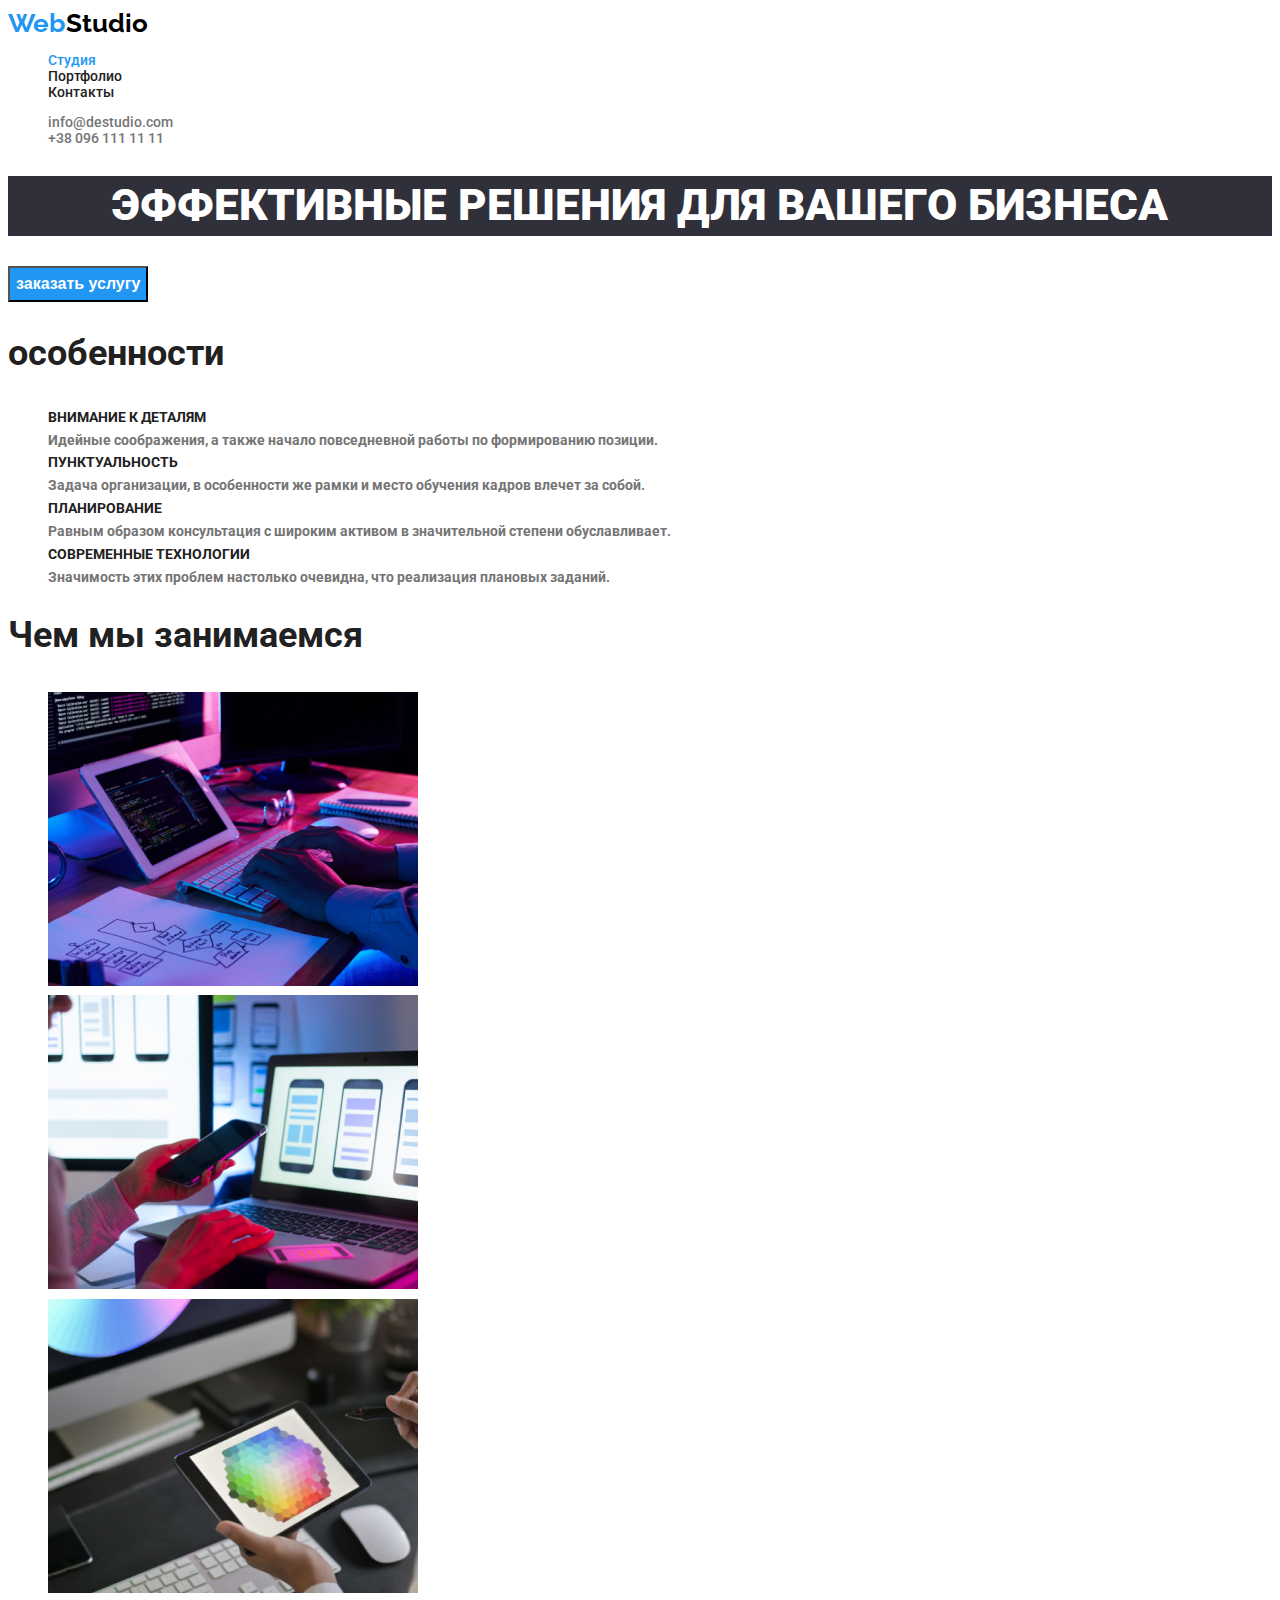
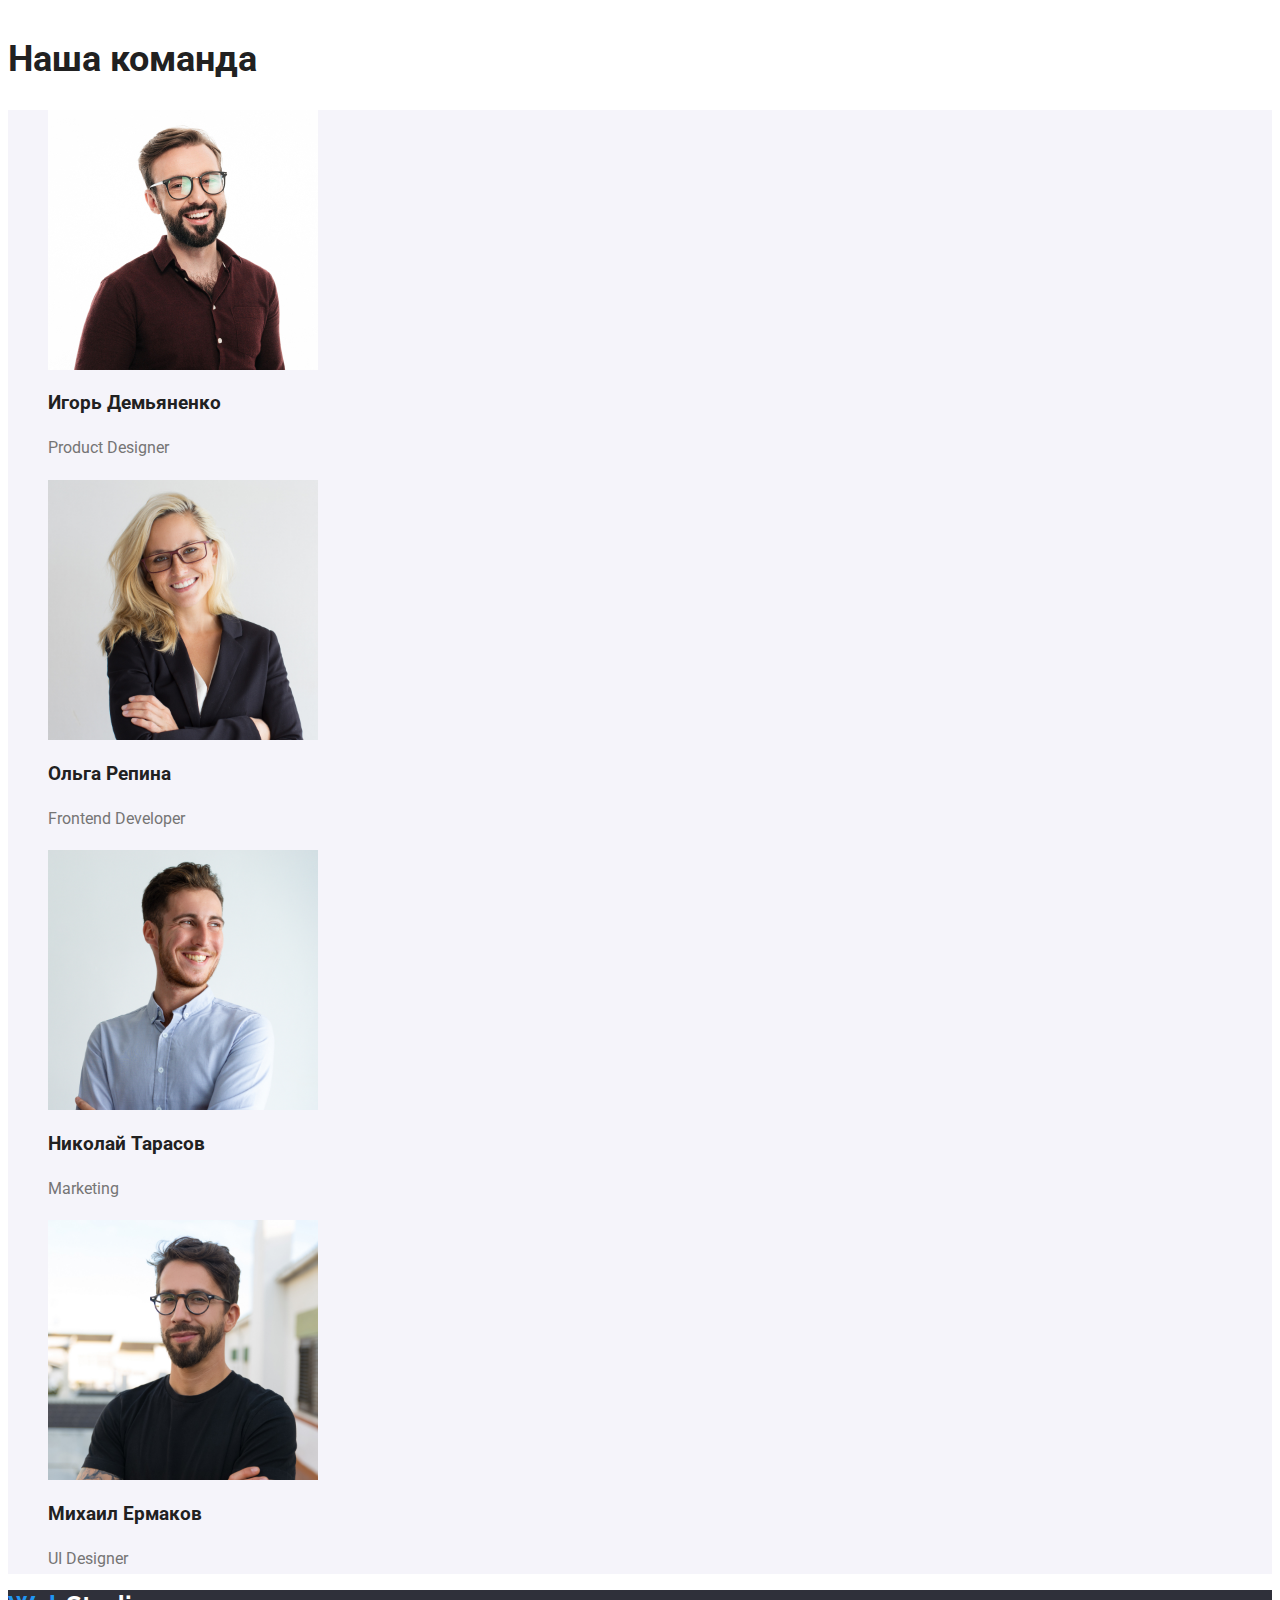
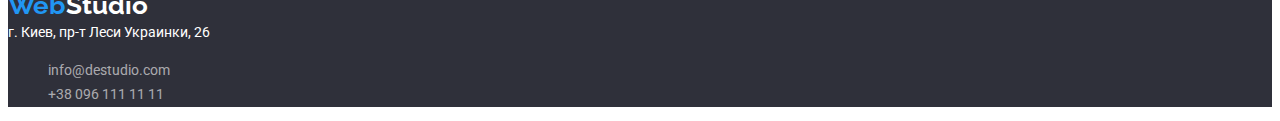
==== commit 786b1eb5: "исправленное дз2" ====
--- a/index.html
+++ b/index.html
@@ -119,7 +119,7 @@
 
       <!-- Наша команда -->
       <section class="section">
-        <h2>Наша команда</h2>
+        <h2 class="section-title">Наша команда</h2>
         <ul class="team">
           <li>
             <img
@@ -131,8 +131,6 @@
             <h3>Игорь Демьяненко</h3>
             <p class="team-item">Product Designer</p>
           </li>
-        </ul>
-        <ul>
           <li>
             <img
               src="./img/olga.jpg"
@@ -143,8 +141,6 @@
             <h3>Ольга Репина</h3>
             <p class="team-item">Frontend Developer</p>
           </li>
-        </ul>
-        <ul>
           <li>
             <img
               src="./img/nikolay.jpg"
@@ -155,8 +151,6 @@
             <h3>Николай Тарасов</h3>
             <p class="team-item">Marketing</p>
           </li>
-        </ul>
-        <ul>
           <li>
             <img
               src="./img/mihail.jpg"
--- a/css/styles.css
+++ b/css/styles.css
@@ -21,6 +21,7 @@
   --secondary-bg-color: #2f303a;
   --primary-bg-color: #ffffff;
 }
+
 body {
   background-color: var(--primary-bg-color);
   font-family: "Roboto", sans-serif;
@@ -28,6 +29,9 @@
 a {
   text-decoration: none;
 }
+li {
+  list-style: none;
+}
 
 .page {
   color: var(--primary-text-color);
@@ -89,7 +93,7 @@
 }
 
 /* Герой */
-.hero {
+.hero-title {
   background-color: var(--secondary-bg-color);
   color: #ffffff;
 
@@ -104,21 +108,31 @@
   color: var(--button-text-color);
   background-color: var(--button-bg-color);
 
+  font-weight: 700;
+  font-size: 16px;
+  line-height: 1.87;
+}
+button:hover {
+  background-color: #188ce8;
   cursor: pointer;
-
-  font-weight: 700;
-  font-size: 16px;
-  line-height: 1.87;
 }
 /* особенности */
 .section {
-    font-size: 36px;
-    line-height: 1.17;
-  }
+  font-weight: 700;
+  font-size: 36px;
+  line-height: 1.17;
+}
+.section-title {
+  font-size: 36px;
+  line-height: 1.17;
+}
 
 .pec-title {
+  font-weight: 700;
   font-size: 14px;
   line-height: 1.14;
+
+  text-transform: uppercase;
 }
 
 .pec-text {
@@ -132,6 +146,8 @@
 
 /* наша команда */
 .team {
+  background-color: #f5f4fa;
+
   font-weight: 500;
   font-size: 16px;
   line-height: 1.19;
@@ -140,6 +156,7 @@
 .team-item {
   color: var(--secondary-text-color);
 
+  font-weight: 400;
   font-size: 16px;
   line-height: 1.9;
 }
@@ -174,15 +191,34 @@
 /* --портфолио --*/
 
 /* секция портфолио */
+
+.portolio-button {
+  background-color: #f5f4fa;
+
+  font-family: inherit;
+  font-weight: 500;
+  font-size: 16px;
+  line-height: 1.62;
+}
+
 .portolio-button:hover,
 .portolio-button:focus {
   color: var(--button-text-color);
   background-color: var(--button-bg-color);
 
   cursor: pointer;
-
-  font-family: inherit;
+}
+
+.portolio-title {
+color: var(--primary-text-color);
+  font-weight: 700;
+  font-size: 18px;
+  line-height: 2;
 }
 .portfolio-text {
   color: var(--secondary-text-color);
-}+
+  font-weight: 400;
+  font-size: 16px;
+  line-height: 1.85;
+}
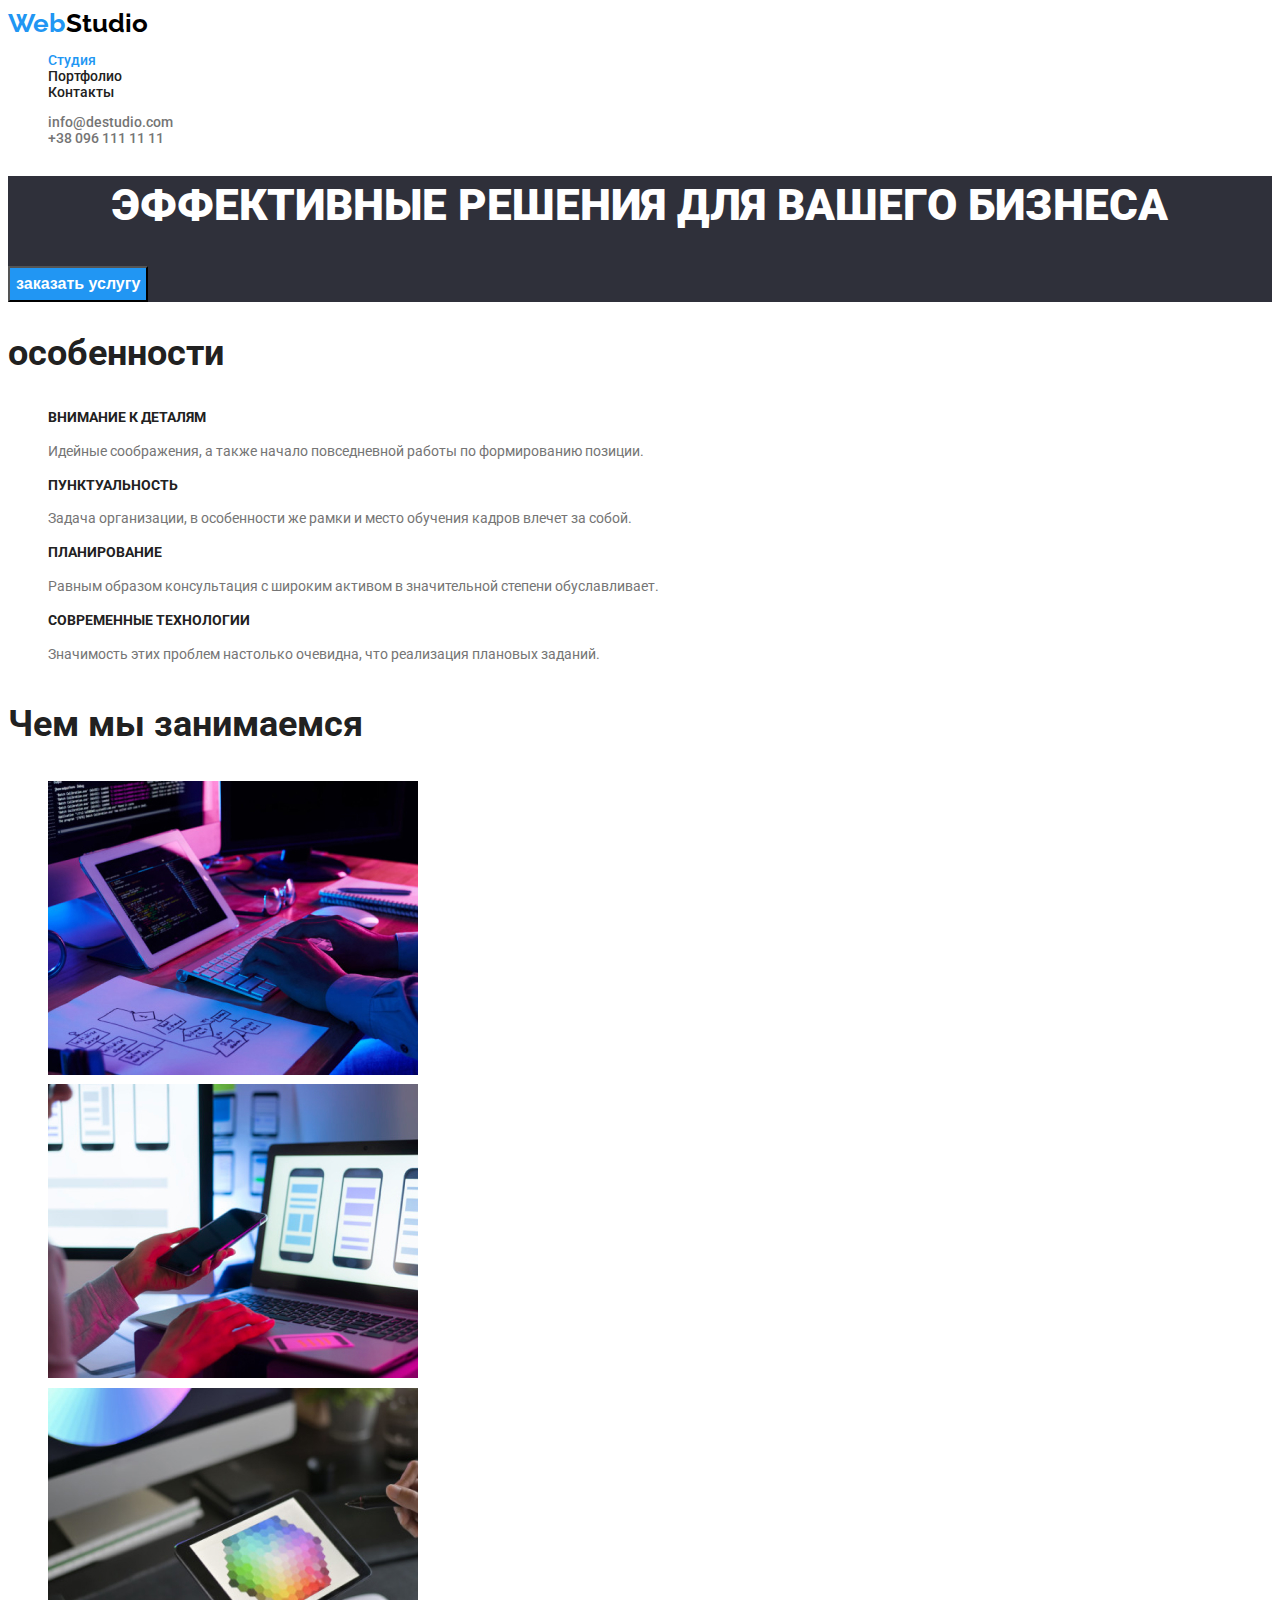
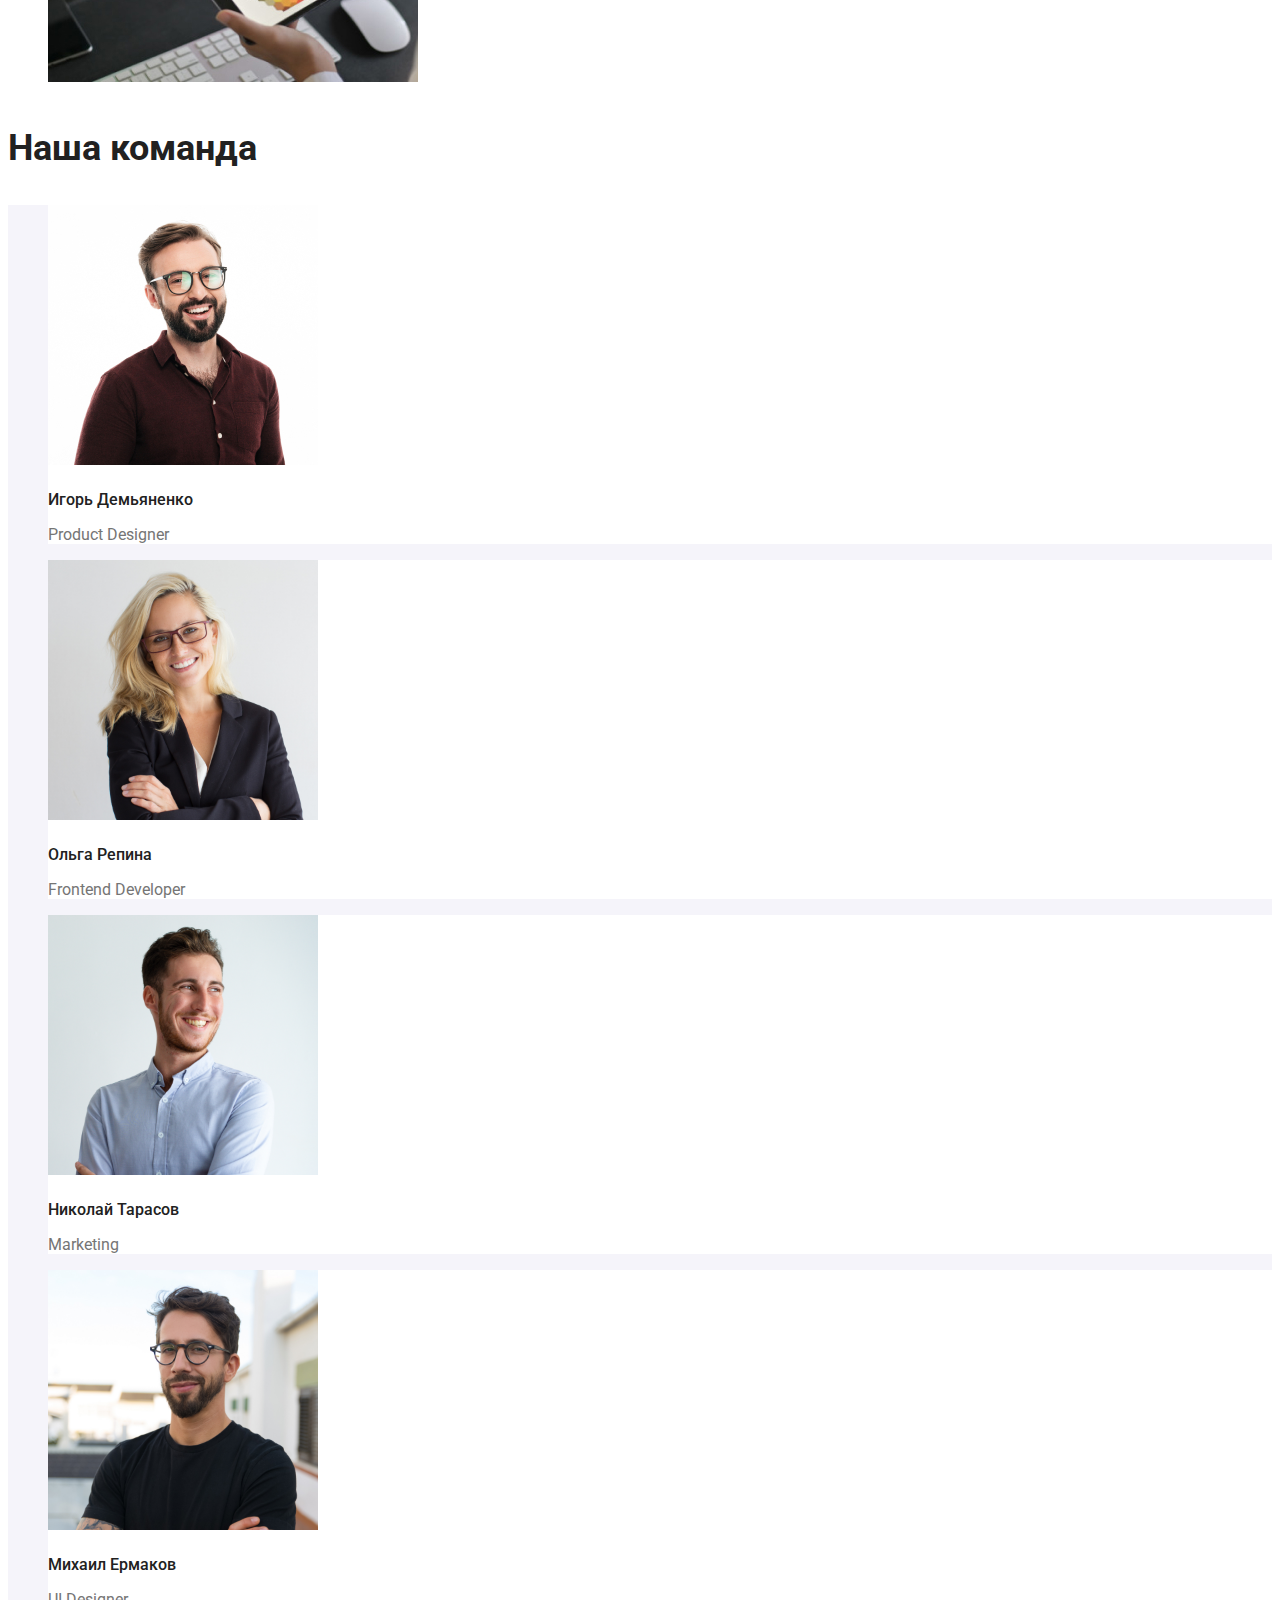
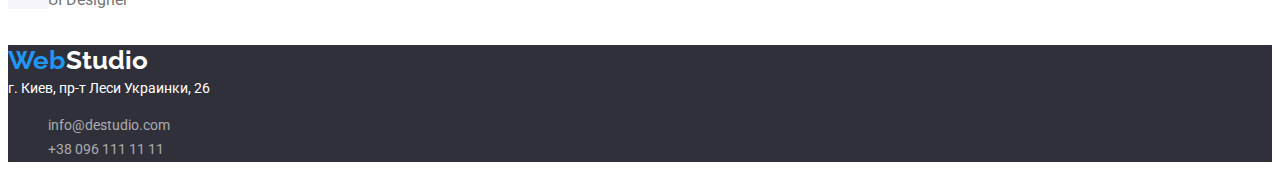
==== commit b73d0540: "Исправление дз2" ====
--- a/index.html
+++ b/index.html
@@ -121,45 +121,45 @@
       <section class="section">
         <h2 class="section-title">Наша команда</h2>
         <ul class="team">
-          <li>
+          <li class="team-item">
             <img
               src="./img/igor.jpg"
               alt="Игорь Демьяненко"
               width="270"
               height="260"
             />
-            <h3>Игорь Демьяненко</h3>
-            <p class="team-item">Product Designer</p>
+            <h3 class="team-title">Игорь Демьяненко</h3>
+            <p class="team-text">Product Designer</p>
           </li>
-          <li>
+          <li class="team-item">
             <img
               src="./img/olga.jpg"
               alt="Ольга Репина"
               width="270"
               height="260"
             />
-            <h3>Ольга Репина</h3>
-            <p class="team-item">Frontend Developer</p>
+            <h3 class="team-title">Ольга Репина</h3>
+            <p class="team-text">Frontend Developer</p>
           </li>
-          <li>
+          <li class="team-item">
             <img
               src="./img/nikolay.jpg"
-              alt="Николай Тарасово"
+              alt="Николай Тарасов"
               width="270"
               height="260"
             />
-            <h3>Николай Тарасов</h3>
-            <p class="team-item">Marketing</p>
+            <h3 class="team-title">Николай Тарасов</h3>
+            <p class="team-text">Marketing</p>
           </li>
-          <li>
+          <li class="team-item">
             <img
               src="./img/mihail.jpg"
               alt="Михаил Ермаков"
               width="270"
               height="260"
             />
-            <h3>Михаил Ермаков</h3>
-            <p class="team-item">UI Designer</p>
+            <h3 class="team-title">Михаил Ермаков</h3>
+            <p class="team-text">UI Designer</p>
           </li>
         </ul>
       </section>
--- a/css/styles.css
+++ b/css/styles.css
@@ -93,8 +93,12 @@
 }
 
 /* Герой */
+.hero{
+    background-color: var(--secondary-bg-color);
+
+}
 .hero-title {
-  background-color: var(--secondary-bg-color);
+  
   color: #ffffff;
 
   font-weight: 900;
@@ -138,8 +142,9 @@
 .pec-text {
   color: var(--secondary-text-color);
 
-  font-size: 14px;
-  line-height: 1.71px;
+  font-weight: 400;
+  font-size: 14px;
+  line-height: 1.71;
 }
 
 /* чем мы занимаемся */
@@ -147,19 +152,25 @@
 /* наша команда */
 .team {
   background-color: #f5f4fa;
-
+}
+.team-item{
+  background-color: #ffffff;
+}
+.team-title{
   font-weight: 500;
   font-size: 16px;
   line-height: 1.19;
-}
-
-.team-item {
+  
+}
+
+.team-text {
   color: var(--secondary-text-color);
 
   font-weight: 400;
   font-size: 16px;
-  line-height: 1.9;
-}
+  line-height: 1.19;
+}
+
 
 /* --футер-- */
 
